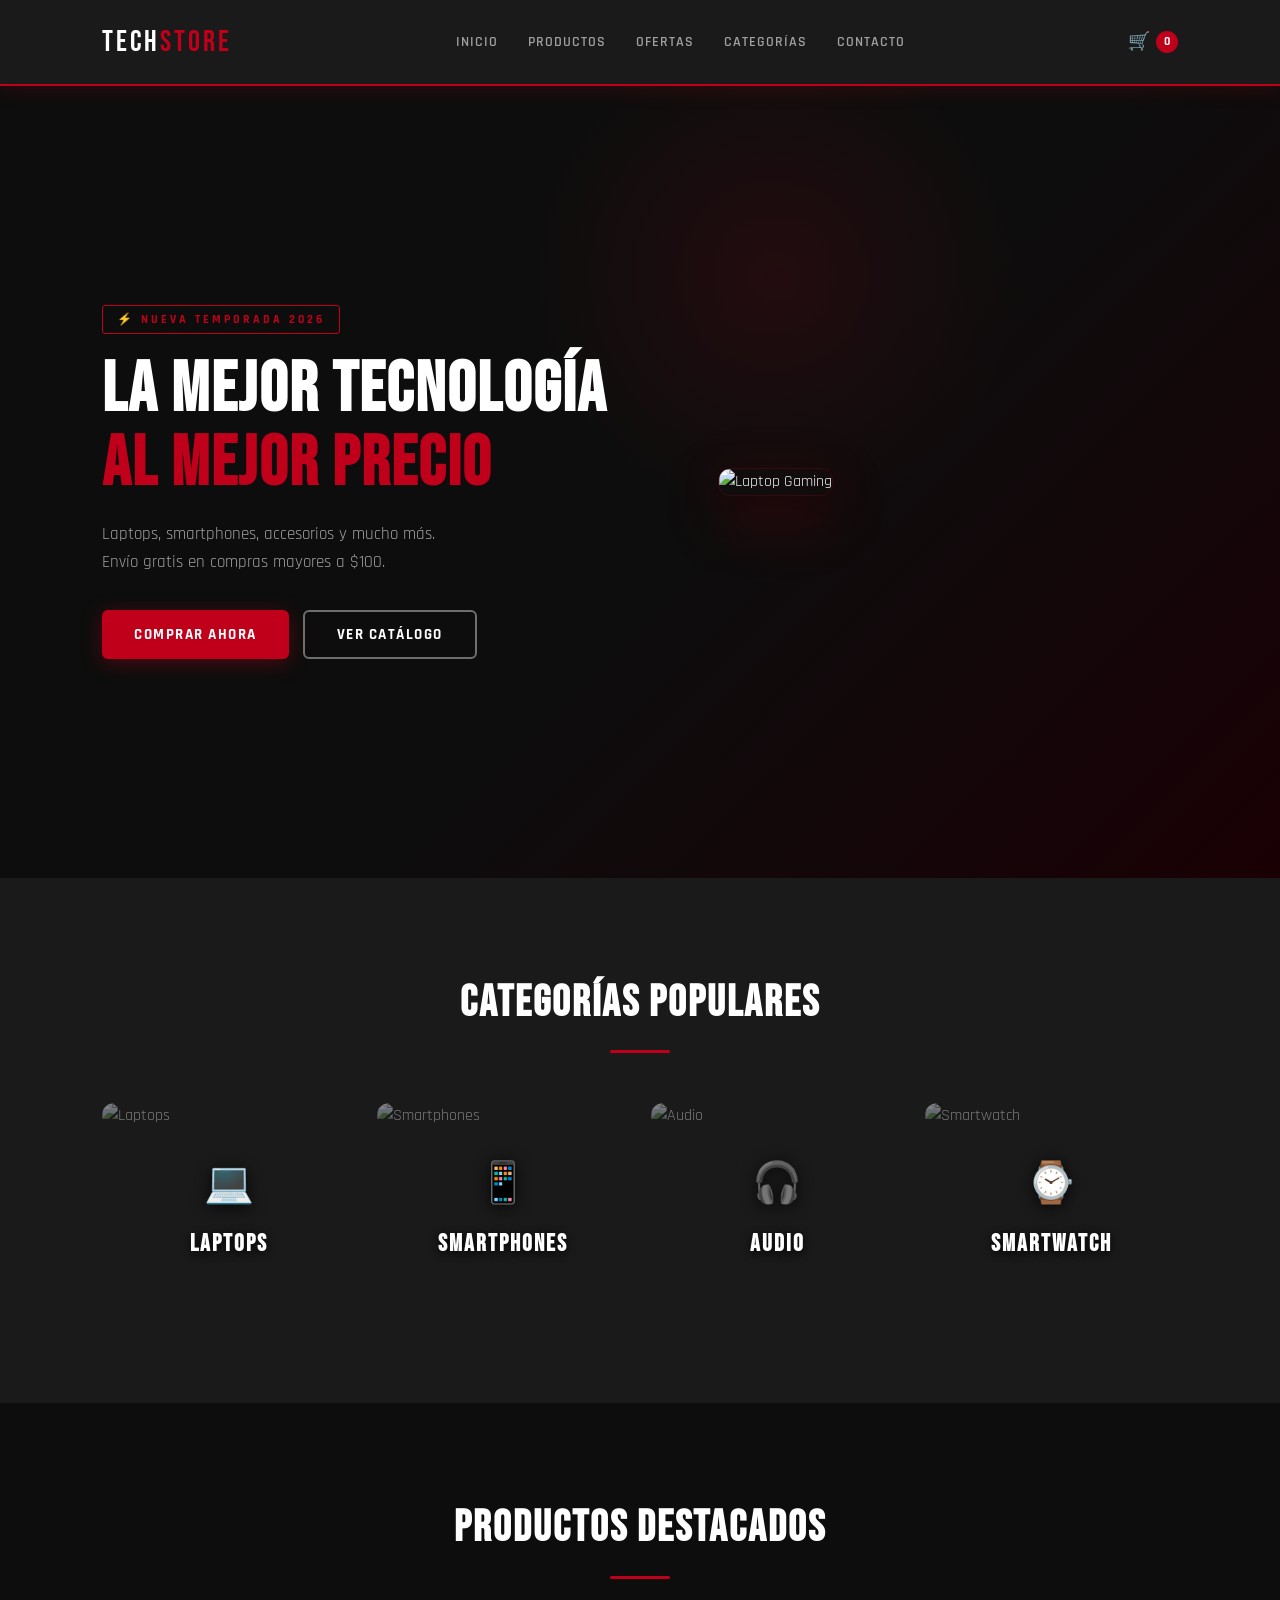
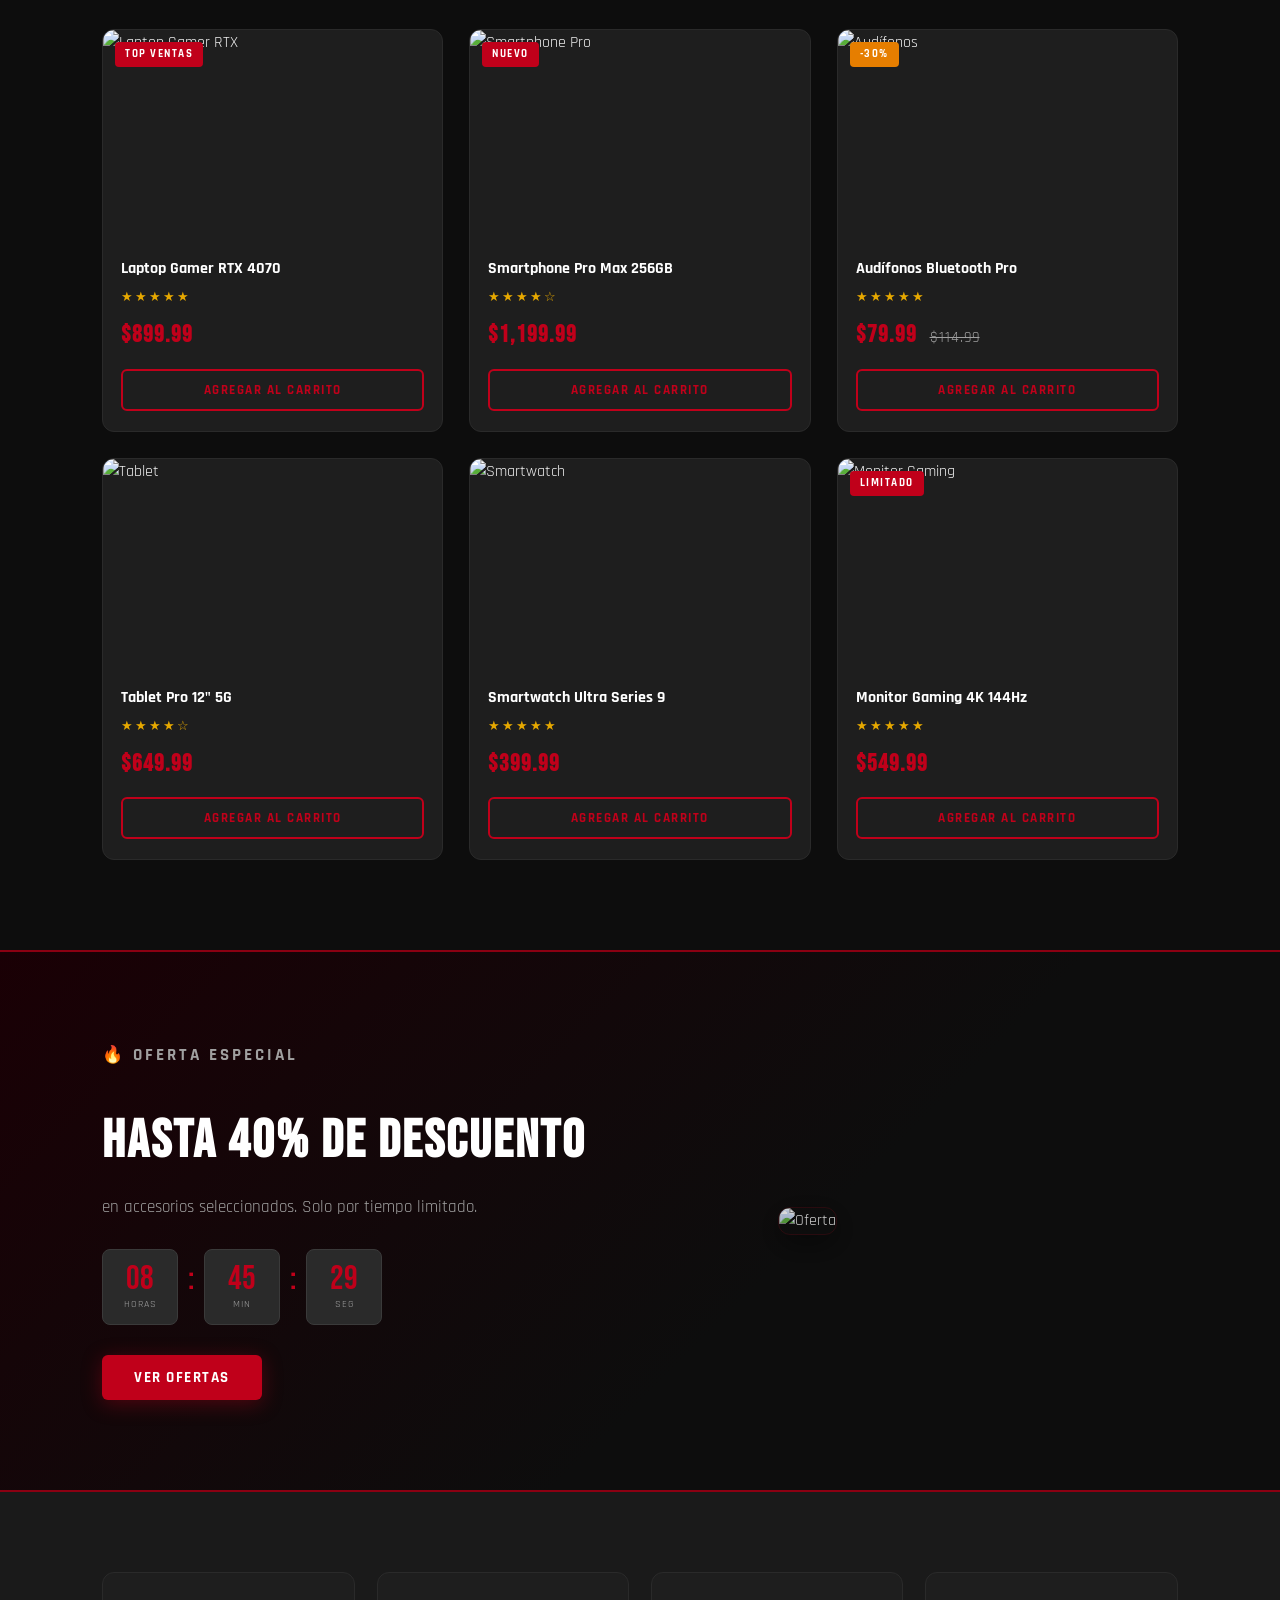
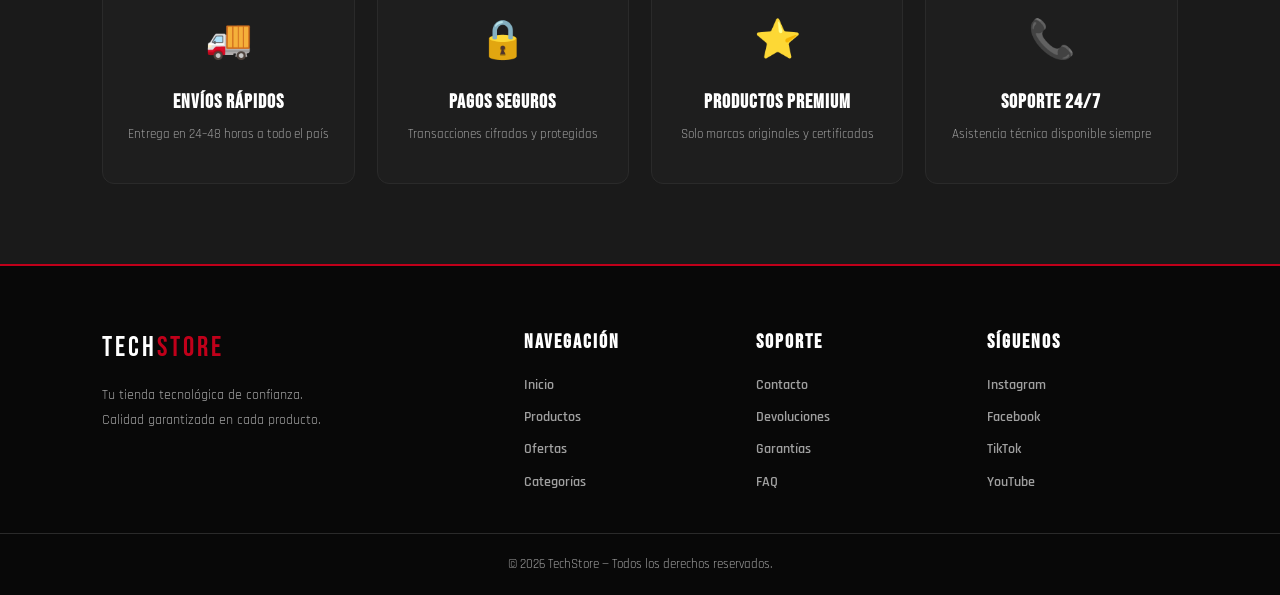
==== index.html @ 317327f6 "Update index.html" ====
<!DOCTYPE html>
<html lang="es">
<head>
  <meta charset="UTF-8" />
  <meta name="viewport" content="width=device-width, initial-scale=1.0" />
  <title>TechStore</title>

  <!-- ==================== ICONOS Y FAVICON ==================== -->
  <!-- Favicon principal -->
  <link rel="icon" href="static.img/icon.png" type="image/png">
  <link rel="shortcut icon" href="static.img/icon.png" type="image/png">
  
  <!-- Apple Touch Icons -->
  <link rel="apple-touch-icon" href="static.img/icon.png">
  <link rel="apple-touch-icon" sizes="180x180" href="static.img/icon.png">
  <link rel="apple-touch-icon" sizes="192x192" href="static.img/icon.png">
  <link rel="apple-touch-icon" sizes="512x512" href="static.img/icon.png">

  <!-- PWA -->
  <link rel="manifest" href="manifest.json" />
  <meta name="theme-color" content="#c0001a" />
  <meta name="mobile-web-app-capable" content="yes" />
  <meta name="apple-mobile-web-app-capable" content="yes" />
  <meta name="apple-mobile-web-app-status-bar-style" content="black-translucent" />
  <meta name="apple-mobile-web-app-title" content="TechStore" />

  <!-- Google Fonts -->
  <link href="https://fonts.googleapis.com/css2?family=Bebas+Neue&family=Rajdhani:wght@400;600;700&display=swap" rel="stylesheet" />
  <link rel="stylesheet" href="style.css" />
</head>
<body>
  <!-- INSTALAR APP (banner) -->
  <div id="installContainer" class="install-container">
    <button id="installClose" class="install-close">✕</button>
    <div class="install-icon">📲</div>
    <h3>Instala TechStore</h3>
    <p>Accede más rápido y úsala como app nativa.</p>
    <button id="installBtn" class="btn-primary">Instalar App</button>
  </div>

  <!-- HEADER -->
  <header>
    <div class="logo">TECH<span>STORE</span></div>
    <nav>
      <a href="#">Inicio</a>
      <a href="producto.html">Productos</a>
      <a href="ofertas.html">Ofertas</a>
      <a href="categorias.html">Categorías</a>
      <a href="contacto.html">Contacto</a>
    </nav>
    <div class="cart-icon">🛒 <span class="cart-count">0</span></div>
  </header>

  <!-- HERO -->
  <section class="hero">
    <div class="hero-content">
      <p class="hero-tag">⚡ NUEVA TEMPORADA 2026</p>
      <h1>La mejor tecnología<br /><span>al mejor precio</span></h1>
      <p class="hero-sub">Laptops, smartphones, accesorios y mucho más.<br />Envío gratis en compras mayores a $100.</p>
    <!-- HERO — reemplaza tus dos botones actuales -->
<div class="hero-buttons">
  <button class="btn-primary" onclick="window.location.href="producto.html"">Comprar Ahora</button>
  <button class="btn-outline" onclick="window.location.href="ofertas.html"">Ver Catálogo</button>
</div>
      
    </div>
    <div class="hero-image">
      <img src="https://images.unsplash.com/photo-1603302576837-37561b2e2302?w=700&q=80" alt="Laptop Gaming" />
    </div>
  </section>

  <!-- CATEGORIAS -->
  <section class="categorias">
    <div class="section-header">
      <h2>Categorías Populares</h2>
      <div class="line"></div>
    </div>
    <div class="categoria-grid">
      <div class="categoria">
        <img src="https://images.unsplash.com/photo-1496181133206-80ce9b88a853?w=400&q=80" alt="Laptops" />
        <div class="cat-overlay"><span>💻</span><h3>Laptops</h3></div>
      </div>
      <div class="categoria">
        <img src="https://images.unsplash.com/photo-1511707171634-5f897ff02aa9?w=400&q=80" alt="Smartphones" />
        <div class="cat-overlay"><span>📱</span><h3>Smartphones</h3></div>
      </div>
      <div class="categoria">
        <img src="https://images.unsplash.com/photo-1505740420928-5e560c06d30e?w=400&q=80" alt="Audio" />
        <div class="cat-overlay"><span>🎧</span><h3>Audio</h3></div>
      </div>
      <div class="categoria">
        <img src="https://images.unsplash.com/photo-1523275335684-37898b6baf30?w=400&q=80" alt="Smartwatch" />
        <div class="cat-overlay"><span>⌚</span><h3>Smartwatch</h3></div>
      </div>
    </div>
  </section>

  <!-- PRODUCTOS -->
  <section class="productos">
    <div class="section-header">
      <h2>Productos Destacados</h2>
      <div class="line"></div>
    </div>
    <div class="productos-grid">
      <div class="producto">
        <div class="badge">TOP VENTAS</div>
        <img src="https://images.unsplash.com/photo-1603302576837-37561b2e2302?w=500&q=80" alt="Laptop Gamer RTX" />
        <div class="producto-info">
          <h3>Laptop Gamer RTX 4070</h3>
          <div class="estrellas">★★★★★</div>
          <p class="precio">$899.99</p>
          <button class="btn-cart">Agregar al carrito</button>
        </div>
      </div>
      <div class="producto">
        <div class="badge">NUEVO</div>
        <img src="https://images.unsplash.com/photo-1592750475338-74b7b21085ab?w=500&q=80" alt="Smartphone Pro" />
        <div class="producto-info">
          <h3>Smartphone Pro Max 256GB</h3>
          <div class="estrellas">★★★★☆</div>
          <p class="precio">$1,199.99</p>
          <button class="btn-cart">Agregar al carrito</button>
        </div>
      </div>
      <div class="producto">
        <div class="badge oferta-badge">-30%</div>
        <img src="https://images.unsplash.com/photo-1505740420928-5e560c06d30e?w=500&q=80" alt="Audífonos" />
        <div class="producto-info">
          <h3>Audífonos Bluetooth Pro</h3>
          <div class="estrellas">★★★★★</div>
          <p class="precio">$79.99 <span class="precio-viejo">$114.99</span></p>
          <button class="btn-cart">Agregar al carrito</button>
        </div>
      </div>
      <div class="producto">
        <img src="https://images.unsplash.com/photo-1544244015-0df4b3ffc6b0?w=500&q=80" alt="Tablet" />
        <div class="producto-info">
          <h3>Tablet Pro 12" 5G</h3>
          <div class="estrellas">★★★★☆</div>
          <p class="precio">$649.99</p>
          <button class="btn-cart">Agregar al carrito</button>
        </div>
      </div>
      <div class="producto">
        <img src="https://images.unsplash.com/photo-1527814050087-3793815479db?w=500&q=80" alt="Smartwatch" />
        <div class="producto-info">
          <h3>Smartwatch Ultra Series 9</h3>
          <div class="estrellas">★★★★★</div>
          <p class="precio">$399.99</p>
          <button class="btn-cart">Agregar al carrito</button>
        </div>
      </div>
      <div class="producto">
        <div class="badge">LIMITADO</div>
        <img src="https://images.unsplash.com/photo-1593640408182-31c228e4be9a?w=500&q=80" alt="Monitor Gaming" />
        <div class="producto-info">
          <h3>Monitor Gaming 4K 144Hz</h3>
          <div class="estrellas">★★★★★</div>
          <p class="precio">$549.99</p>
          <button class="btn-cart">Agregar al carrito</button>
        </div>
      </div>
    </div>
  </section>

  <!-- OFERTA -->
  <section class="oferta">
    <div class="oferta-content">
      <p class="oferta-tag">🔥 OFERTA ESPECIAL</p>
      <h2>Hasta 40% de descuento</h2>
      <p>en accesorios seleccionados. Solo por tiempo limitado.</p>
      <div class="countdown">
        <div class="time-box"><span id="horas">08</span><small>Horas</small></div>
        <div class="sep">:</div>
        <div class="time-box"><span id="minutos">45</span><small>Min</small></div>
        <div class="sep">:</div>
        <div class="time-box"><span id="segundos">30</span><small>Seg</small></div>
      </div>
      <button class="btn-primary">Ver Ofertas</button>
    </div>
    <div class="oferta-img">
      <img src="https://images.unsplash.com/photo-1491553895911-0055eca6402d?w=600&q=80" alt="Oferta" />
    </div>
  </section>

  <!-- BENEFICIOS -->
  <section class="beneficios">
    <div class="beneficio"><div class="icon">🚚</div><h3>Envíos Rápidos</h3><p>Entrega en 24–48 horas a todo el país</p></div>
    <div class="beneficio"><div class="icon">🔒</div><h3>Pagos Seguros</h3><p>Transacciones cifradas y protegidas</p></div>
    <div class="beneficio"><div class="icon">⭐</div><h3>Productos Premium</h3><p>Solo marcas originales y certificadas</p></div>
    <div class="beneficio"><div class="icon">📞</div><h3>Soporte 24/7</h3><p>Asistencia técnica disponible siempre</p></div>
  </section>

  <!-- FOOTER -->
  <footer>
    <div class="footer-top">
      <div class="footer-brand">
        <div class="logo">TECH<span>STORE</span></div>
        <p>Tu tienda tecnológica de confianza.<br />Calidad garantizada en cada producto.</p>
      </div>
      <div class="footer-links">
        <h4>Navegación</h4>
        <a href="#">Inicio</a>
        <a href="#">Productos</a>
        <a href="#">Ofertas</a>
        <a href="#">Categorías</a>
      </div>
      <div class="footer-links">
        <h4>Soporte</h4>
        <a href="#">Contacto</a>
        <a href="#">Devoluciones</a>
        <a href="#">Garantías</a>
        <a href="#">FAQ</a>
      </div>
      <div class="footer-links">
        <h4>Síguenos</h4>
        <a href="#">Instagram</a>
        <a href="#">Facebook</a>
        <a href="#">TikTok</a>
        <a href="#">YouTube</a>
      </div>
    </div>
    <div class="footer-bottom">
      <p>© 2026 TechStore — Todos los derechos reservados.</p>
    </div>
  </footer>

  <script src="app.js"></script>
</body>
</html>
---- style.css ----
/* ============================
   TECHSTORE — STYLE.CSS
   Tema: Rojo & Negro | PWA Ready
   ============================ */

:root {
  --rojo: #c0001a;
  --rojo-hover: #e6001f;
  --rojo-oscuro: #8b0012;
  --negro: #0d0d0d;
  --negro-medio: #1a1a1a;
  --negro-card: #1e1e1e;
  --gris: #2a2a2a;
  --gris-claro: #3a3a3a;
  --texto: #f0f0f0;
  --texto-suave: #a0a0a0;
  --blanco: #ffffff;
  --sombra: 0 8px 30px rgba(0,0,0,.5);
  --sombra-rojo: 0 4px 20px rgba(192,0,26,.35);
}

* { margin: 0; padding: 0; box-sizing: border-box; }

body {
  background: var(--negro);
  color: var(--texto);
  font-family: 'Rajdhani', sans-serif;
  font-size: 16px;
  line-height: 1.6;
}

/* ============================
   BANNER INSTALAR PWA
   ============================ */
.install-container {
  display: none;
  position: fixed;
  bottom: 24px;
  right: 20px;
  background: var(--negro-card);
  border: 1px solid var(--rojo-oscuro);
  border-radius: 16px;
  padding: 22px 20px 20px;
  box-shadow: 0 8px 32px rgba(0,0,0,.6), var(--sombra-rojo);
  z-index: 9999;
  max-width: 290px;
  width: calc(100vw - 40px);
  animation: slideUp 0.4s ease;
}

@keyframes slideUp {
  from { opacity: 0; transform: translateY(30px); }
  to   { opacity: 1; transform: translateY(0); }
}

.install-close {
  position: absolute;
  top: 10px;
  right: 12px;
  background: transparent;
  border: none;
  color: var(--texto-suave);
  font-size: 16px;
  cursor: pointer;
  padding: 2px 6px;
  border-radius: 4px;
  transition: color 0.2s;
}
.install-close:hover { color: var(--rojo); }

.install-icon {
  font-size: 36px;
  margin-bottom: 8px;
}

.install-container h3 {
  font-family: 'Bebas Neue', sans-serif;
  font-size: 22px;
  letter-spacing: 1px;
  color: var(--blanco);
  margin-bottom: 6px;
}

.install-container p {
  font-size: 14px;
  color: var(--texto-suave);
  margin-bottom: 14px;
}

/* ============================
   BOTONES GLOBALES
   ============================ */
.btn-primary {
  padding: 13px 32px;
  background: var(--rojo);
  color: white;
  border: none;
  border-radius: 6px;
  font-family: 'Rajdhani', sans-serif;
  font-weight: 700;
  font-size: 15px;
  letter-spacing: 1.5px;
  text-transform: uppercase;
  cursor: pointer;
  transition: background 0.2s, box-shadow 0.2s, transform 0.15s;
  box-shadow: var(--sombra-rojo);
}
.btn-primary:hover {
  background: var(--rojo-hover);
  transform: translateY(-2px);
  box-shadow: 0 6px 25px rgba(192,0,26,.5);
}

.btn-outline {
  padding: 13px 32px;
  background: transparent;
  color: white;
  border: 2px solid rgba(255,255,255,.4);
  border-radius: 6px;
  font-family: 'Rajdhani', sans-serif;
  font-weight: 700;
  font-size: 15px;
  letter-spacing: 1.5px;
  text-transform: uppercase;
  cursor: pointer;
  transition: border-color 0.2s, background 0.2s, transform 0.15s;
}
.btn-outline:hover {
  border-color: var(--rojo);
  background: rgba(192,0,26,.1);
  transform: translateY(-2px);
}

/* ============================
   HEADER
   ============================ */
header {
  background: var(--negro-medio);
  padding: 18px 8%;
  display: flex;
  justify-content: space-between;
  align-items: center;
  position: sticky;
  top: 0;
  z-index: 100;
  border-bottom: 2px solid var(--rojo);
  box-shadow: 0 2px 20px rgba(192,0,26,.2);
  transition: background 0.3s;
}

.logo {
  font-family: 'Bebas Neue', sans-serif;
  font-size: 30px;
  letter-spacing: 3px;
  color: var(--blanco);
}
.logo span { color: var(--rojo); }

nav { display: flex; gap: 6px; }
nav a {
  color: var(--texto-suave);
  text-decoration: none;
  font-weight: 600;
  font-size: 14px;
  letter-spacing: 1px;
  padding: 6px 12px;
  border-radius: 4px;
  transition: color 0.2s, background 0.2s;
  text-transform: uppercase;
}
nav a:hover {
  color: var(--blanco);
  background: rgba(192,0,26,.15);
}

.cart-icon {
  font-size: 18px;
  cursor: pointer;
  color: var(--texto);
  display: flex;
  align-items: center;
  gap: 6px;
  font-weight: 700;
}
.cart-count {
  background: var(--rojo);
  color: white;
  border-radius: 50%;
  width: 22px;
  height: 22px;
  display: flex;
  align-items: center;
  justify-content: center;
  font-size: 12px;
}

/* ============================
   HERO
   ============================ */
.hero {
  min-height: 88vh;
  background: linear-gradient(135deg, #0d0d0d 55%, #1a0005 100%);
  display: flex;
  justify-content: space-between;
  align-items: center;
  padding: 60px 8%;
  position: relative;
  overflow: hidden;
}
.hero::before {
  content: '';
  position: absolute;
  top: -60px;
  right: 20%;
  width: 500px;
  height: 500px;
  background: radial-gradient(circle, rgba(192,0,26,.12) 0%, transparent 70%);
  pointer-events: none;
}

.hero-content { max-width: 560px; z-index: 2; }

.hero-tag {
  font-size: 12px;
  font-weight: 700;
  letter-spacing: 3px;
  text-transform: uppercase;
  color: var(--rojo);
  margin-bottom: 20px;
  display: inline-block;
  border: 1px solid var(--rojo);
  padding: 4px 14px;
  border-radius: 3px;
}

.hero h1 {
  font-family: 'Bebas Neue', sans-serif;
  font-size: 70px;
  line-height: 1.05;
  letter-spacing: 2px;
  color: var(--blanco);
  margin-bottom: 20px;
}
.hero h1 span { color: var(--rojo); }

.hero-sub {
  color: var(--texto-suave);
  font-size: 17px;
  margin-bottom: 34px;
}

.hero-buttons { display: flex; gap: 14px; flex-wrap: wrap; }

.hero-image { z-index: 2; flex: 0 0 460px; max-width: 460px; }
.hero-image img {
  width: 100%;
  border-radius: 12px;
  box-shadow: 0 20px 60px rgba(192,0,26,.3), var(--sombra);
  border: 1px solid rgba(192,0,26,.2);
}

/* ============================
   SECTION HEADER
   ============================ */
.section-header { text-align: center; margin-bottom: 50px; }
.section-header h2 {
  font-family: 'Bebas Neue', sans-serif;
  font-size: 44px;
  letter-spacing: 2px;
  color: var(--blanco);
  margin-bottom: 12px;
}
.line {
  width: 60px;
  height: 3px;
  background: var(--rojo);
  margin: 0 auto;
  border-radius: 2px;
}

/* ============================
   CATEGORIAS
   ============================ */
.categorias {
  padding: 90px 8%;
  background: var(--negro-medio);
}
.categoria-grid {
  display: grid;
  grid-template-columns: repeat(auto-fit, minmax(200px, 1fr));
  gap: 22px;
}
.categoria {
  position: relative;
  border-radius: 12px;
  overflow: hidden;
  height: 210px;
  cursor: pointer;
}
.categoria img {
  width: 100%;
  height: 100%;
  object-fit: cover;
  transition: transform 0.4s;
  filter: brightness(.5) saturate(.6);
}
.categoria:hover img {
  transform: scale(1.08);
  filter: brightness(.35) saturate(.4);
}
.cat-overlay {
  position: absolute;
  inset: 0;
  display: flex;
  flex-direction: column;
  align-items: center;
  justify-content: center;
  gap: 8px;
  transition: background 0.3s;
}
.categoria:hover .cat-overlay { background: rgba(192,0,26,.15); }
.cat-overlay span { font-size: 40px; filter: drop-shadow(0 2px 8px rgba(0,0,0,.8)); }
.cat-overlay h3 {
  font-family: 'Bebas Neue', sans-serif;
  font-size: 24px;
  letter-spacing: 2px;
  color: var(--blanco);
  text-shadow: 0 2px 10px rgba(0,0,0,.9);
}

/* ============================
   PRODUCTOS
   ============================ */
.productos { padding: 90px 8%; background: var(--negro); }
.productos-grid {
  display: grid;
  grid-template-columns: repeat(auto-fit, minmax(290px, 1fr));
  gap: 26px;
}
.producto {
  background: var(--negro-card);
  border-radius: 12px;
  overflow: hidden;
  border: 1px solid var(--gris);
  position: relative;
  transition: transform 0.3s, box-shadow 0.3s, border-color 0.3s;
}
.producto:hover {
  transform: translateY(-6px);
  box-shadow: 0 12px 40px rgba(192,0,26,.25);
  border-color: var(--rojo-oscuro);
}

.badge {
  position: absolute;
  top: 12px;
  left: 12px;
  background: var(--rojo);
  color: white;
  font-size: 11px;
  font-weight: 700;
  letter-spacing: 1.5px;
  text-transform: uppercase;
  padding: 4px 10px;
  border-radius: 4px;
  z-index: 2;
  font-family: 'Rajdhani', sans-serif;
}
.oferta-badge { background: #e67e00; }

.producto img {
  width: 100%;
  height: 210px;
  object-fit: cover;
  display: block;
  transition: filter 0.3s;
}
.producto:hover img { filter: brightness(.9); }

.producto-info { padding: 16px 18px 20px; }
.producto-info h3 {
  font-size: 16px;
  font-weight: 700;
  color: var(--blanco);
  margin-bottom: 6px;
}
.estrellas {
  color: #e6a800;
  font-size: 13px;
  margin-bottom: 8px;
  letter-spacing: 2px;
}
.precio {
  font-size: 24px;
  font-weight: 700;
  color: var(--rojo);
  font-family: 'Bebas Neue', sans-serif;
  letter-spacing: 1px;
  margin-bottom: 14px;
}
.precio-viejo {
  font-size: 15px;
  color: var(--texto-suave);
  text-decoration: line-through;
  font-family: 'Rajdhani', sans-serif;
  font-weight: 400;
  margin-left: 8px;
}
.btn-cart {
  width: 100%;
  padding: 11px;
  background: transparent;
  border: 2px solid var(--rojo);
  color: var(--rojo);
  border-radius: 6px;
  font-family: 'Rajdhani', sans-serif;
  font-weight: 700;
  font-size: 13px;
  letter-spacing: 1.5px;
  text-transform: uppercase;
  cursor: pointer;
  transition: background 0.2s, color 0.2s, transform 0.15s;
}
.btn-cart:hover {
  background: var(--rojo);
  color: white;
  transform: scale(1.02);
}

/* ============================
   OFERTA
   ============================ */
.oferta {
  background: linear-gradient(135deg, #1a0005 0%, #0d0d0d 60%);
  padding: 90px 8%;
  display: flex;
  align-items: center;
  justify-content: space-between;
  gap: 40px;
  border-top: 2px solid var(--rojo-oscuro);
  border-bottom: 2px solid var(--rojo-oscuro);
}
.oferta-content { flex: 1; max-width: 520px; }
.oferta-tag {
  font-size: 12px;
  font-weight: 700;
  letter-spacing: 3px;
  text-transform: uppercase;
  color: var(--rojo);
  margin-bottom: 12px;
}
.oferta-content h2 {
  font-family: 'Bebas Neue', sans-serif;
  font-size: 54px;
  color: var(--blanco);
  letter-spacing: 2px;
  margin-bottom: 10px;
}
.oferta-content p { color: var(--texto-suave); font-size: 17px; margin-bottom: 28px; }

.countdown { display: flex; align-items: center; gap: 10px; margin-bottom: 30px; }
.time-box {
  background: var(--gris);
  border: 1px solid var(--gris-claro);
  border-radius: 8px;
  width: 76px;
  height: 76px;
  display: flex;
  flex-direction: column;
  align-items: center;
  justify-content: center;
}
.time-box span {
  font-family: 'Bebas Neue', sans-serif;
  font-size: 34px;
  color: var(--rojo);
  line-height: 1;
}
.time-box small { font-size: 10px; color: var(--texto-suave); letter-spacing: 1px; text-transform: uppercase; }
.sep { font-family: 'Bebas Neue', sans-serif; font-size: 34px; color: var(--rojo); margin-bottom: 16px; }

.oferta-img { flex: 0 0 400px; max-width: 400px; }
.oferta-img img {
  width: 100%;
  border-radius: 12px;
  box-shadow: var(--sombra);
  filter: brightness(.85) saturate(.9);
  border: 1px solid rgba(192,0,26,.2);
}

/* ============================
   BENEFICIOS
   ============================ */
.beneficios {
  padding: 80px 8%;
  background: var(--negro-medio);
  display: grid;
  grid-template-columns: repeat(auto-fit, minmax(200px, 1fr));
  gap: 22px;
}
.beneficio {
  background: var(--negro-card);
  text-align: center;
  padding: 38px 22px;
  border-radius: 12px;
  border: 1px solid var(--gris);
  transition: border-color 0.3s, transform 0.3s;
}
.beneficio:hover { border-color: var(--rojo); transform: translateY(-4px); }
.beneficio .icon { font-size: 38px; margin-bottom: 14px; }
.beneficio h3 {
  font-family: 'Bebas Neue', sans-serif;
  font-size: 20px;
  letter-spacing: 1px;
  color: var(--blanco);
  margin-bottom: 6px;
}
.beneficio p { font-size: 13px; color: var(--texto-suave); }

/* ============================
   FOOTER
   ============================ */
footer { background: #080808; border-top: 2px solid var(--rojo); }
.footer-top {
  padding: 60px 8% 40px;
  display: grid;
  grid-template-columns: 2fr 1fr 1fr 1fr;
  gap: 40px;
}
.footer-brand .logo { font-size: 28px; margin-bottom: 12px; display: block; }
.footer-brand p { color: var(--texto-suave); font-size: 14px; line-height: 1.8; }
.footer-links { display: flex; flex-direction: column; gap: 10px; }
.footer-links h4 {
  font-family: 'Bebas Neue', sans-serif;
  font-size: 20px;
  letter-spacing: 2px;
  color: var(--blanco);
  margin-bottom: 6px;
}
.footer-links a { color: var(--texto-suave); text-decoration: none; font-size: 14px; font-weight: 600; transition: color 0.2s; }
.footer-links a:hover { color: var(--rojo); }
.footer-bottom { border-top: 1px solid var(--gris); padding: 20px 8%; text-align: center; }
.footer-bottom p { color: var(--texto-suave); font-size: 13px; }

/* ============================
   RESPONSIVE
   ============================ */
@media (max-width: 1024px) {
  .hero { flex-direction: column; text-align: center; padding: 80px 6%; }
  .hero-content { max-width: 100%; }
  .hero h1 { font-size: 52px; }
  .hero-buttons { justify-content: center; }
  .hero-image { flex: none; max-width: 100%; width: 100%; }
  .oferta { flex-direction: column; text-align: center; }
  .oferta-img { flex: none; max-width: 100%; width: 100%; }
  .countdown { justify-content: center; }
  .footer-top { grid-template-columns: 1fr 1fr; }
}

@media (max-width: 768px) {
  header { flex-wrap: wrap; gap: 14px; padding: 14px 5%; }
  nav { order: 3; width: 100%; justify-content: center; flex-wrap: wrap; }
  nav a { font-size: 12px; padding: 5px 8px; }
  .hero h1 { font-size: 38px; }
  .section-header h2 { font-size: 34px; }
  .oferta-content h2 { font-size: 38px; }
  .categorias, .productos, .oferta, .beneficios { padding: 60px 5%; }
  .footer-top { grid-template-columns: 1fr; padding: 40px 5% 30px; }
  .install-container { bottom: 16px; right: 16px; left: 16px; width: auto; max-width: none; }
}
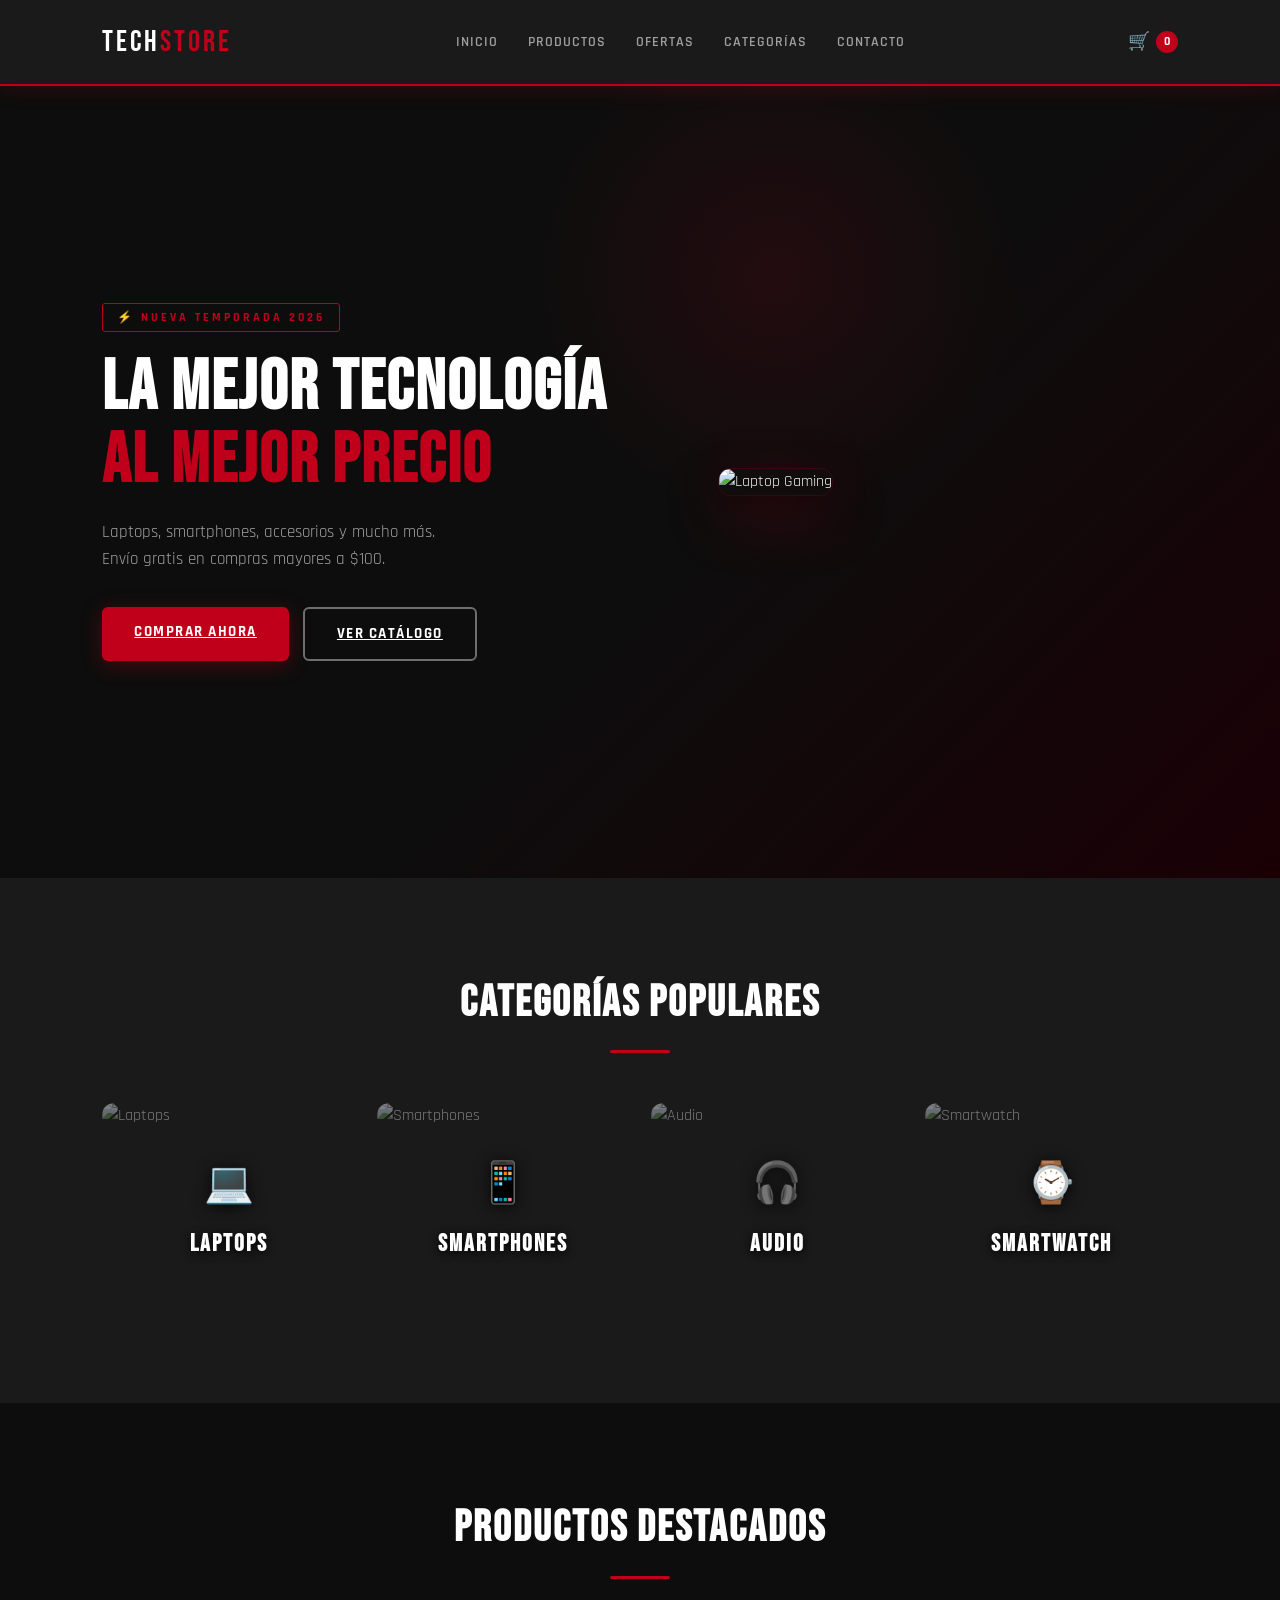
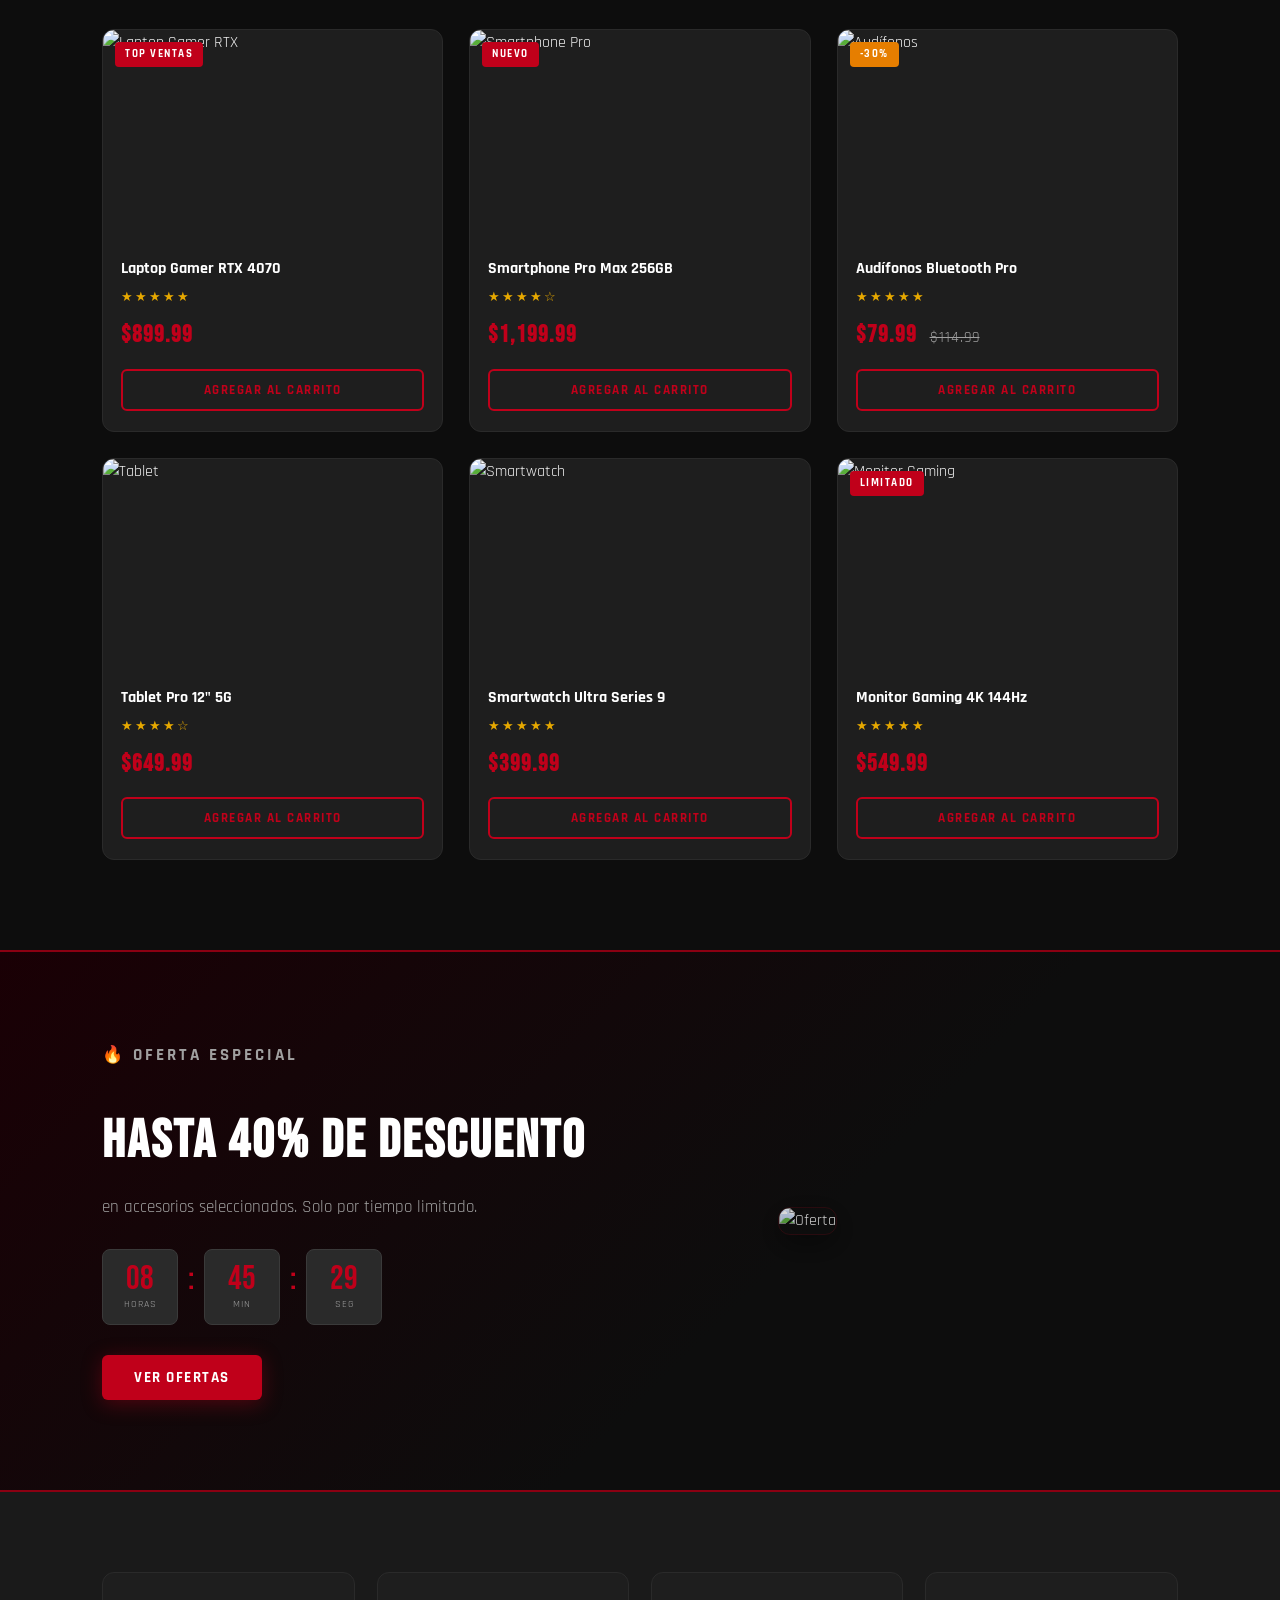
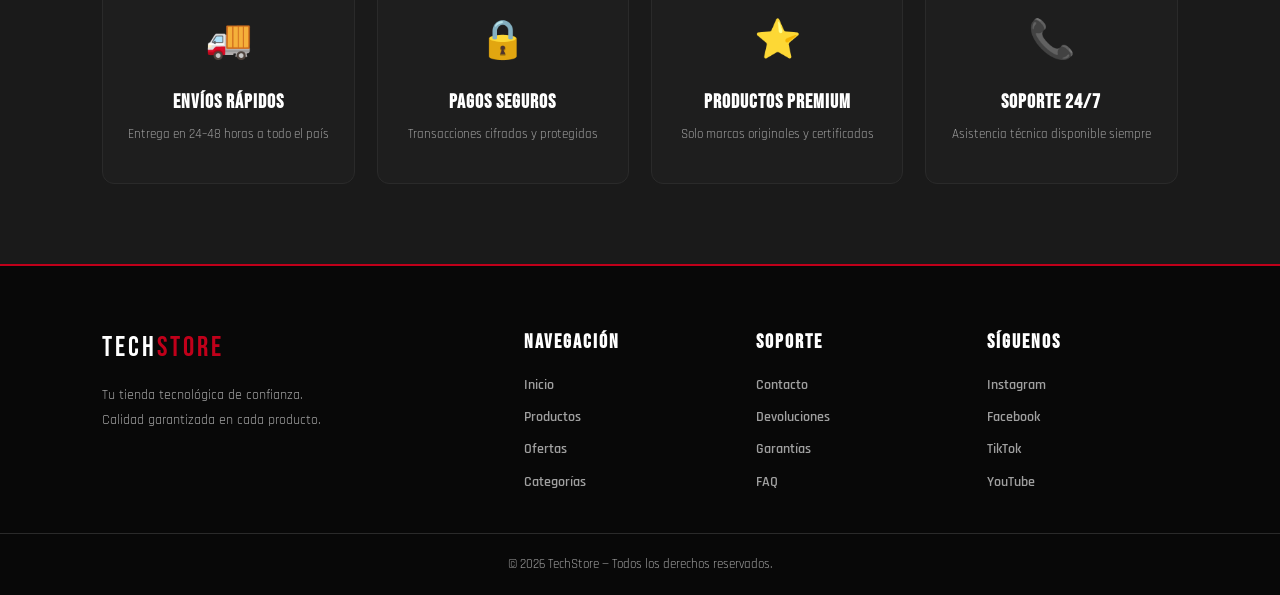
==== commit e32eddc5: "Update index.html" ====
--- a/index.html
+++ b/index.html
@@ -59,8 +59,8 @@
       <p class="hero-sub">Laptops, smartphones, accesorios y mucho más.<br />Envío gratis en compras mayores a $100.</p>
     <!-- HERO — reemplaza tus dos botones actuales -->
 <div class="hero-buttons">
-  <button class="btn-primary" onclick="window.location.href="producto.html"">Comprar Ahora</button>
-  <button class="btn-outline" onclick="window.location.href="ofertas.html"">Ver Catálogo</button>
+  <a href="producto.html" class="btn-primary">Comprar Ahora</a>
+  <a href="ofertas.html" class="btn-outline">Ver Catálogo</a>
 </div>
       
     </div>
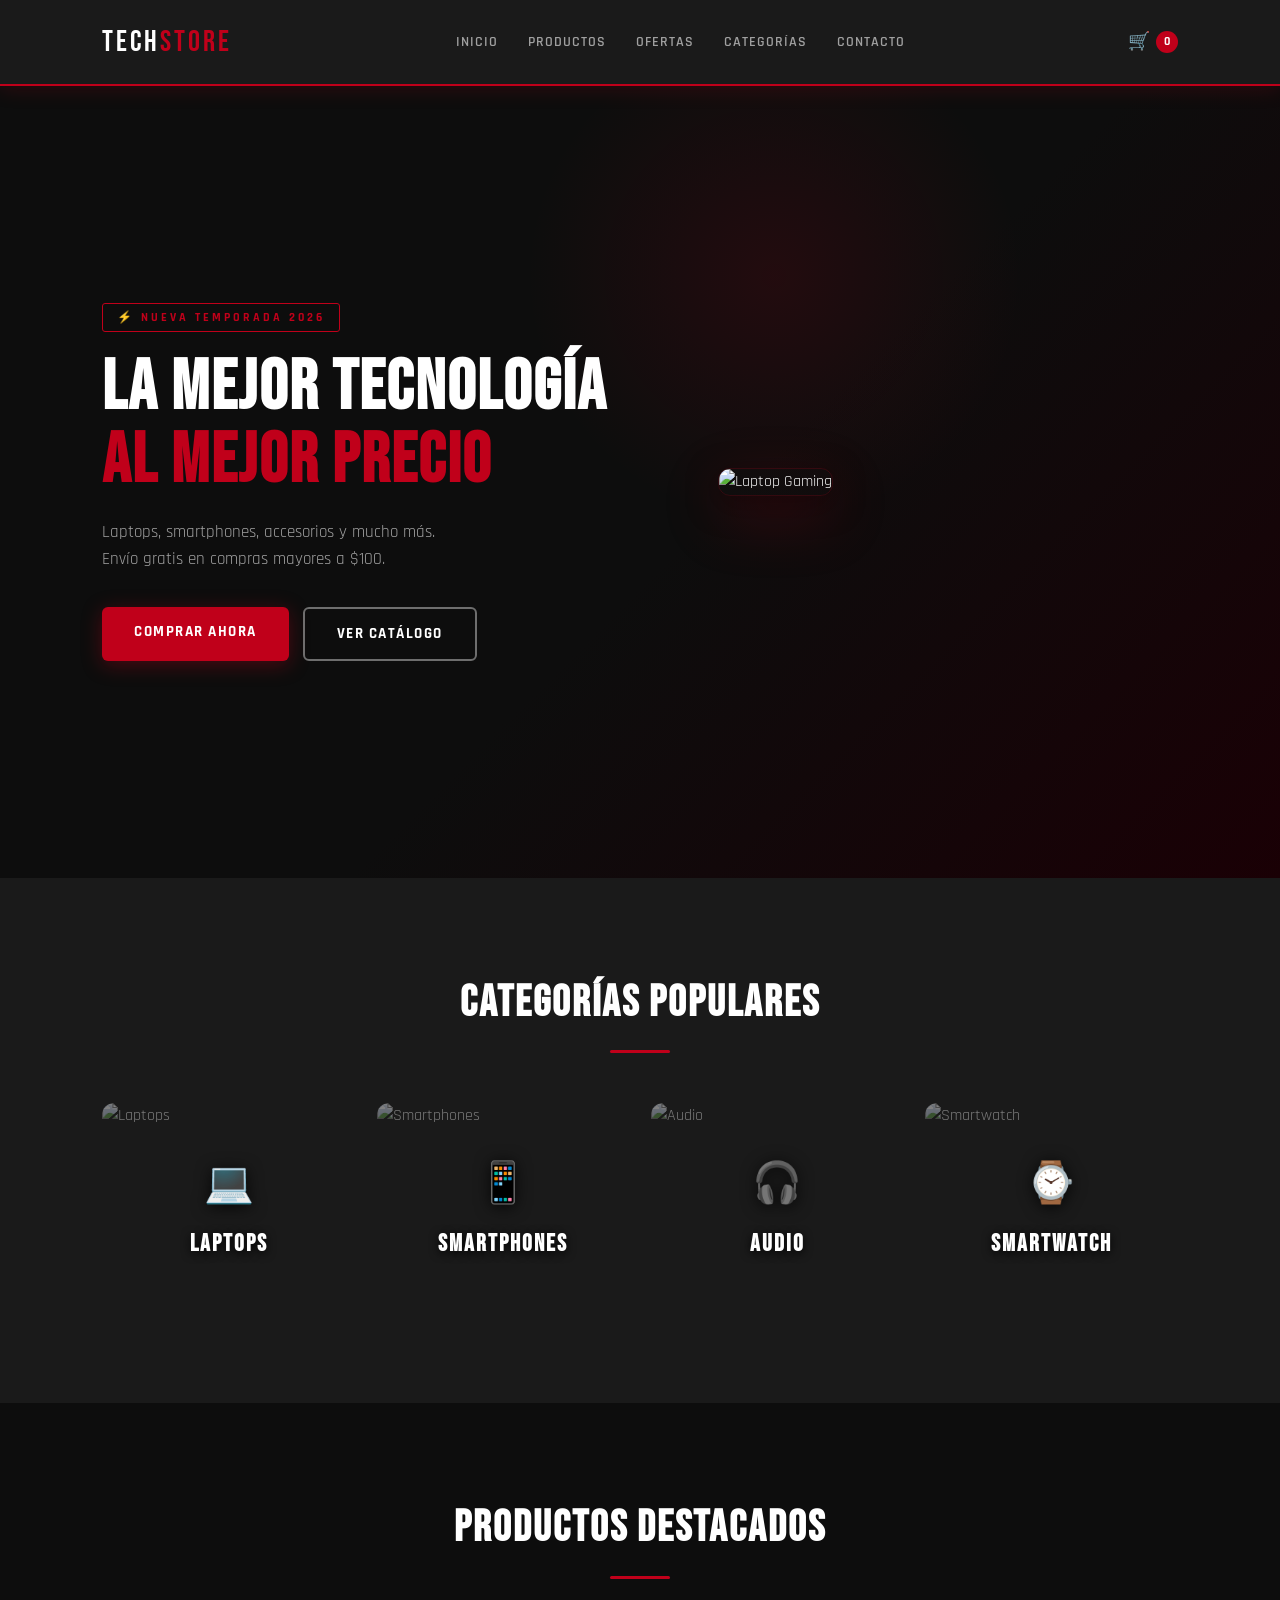
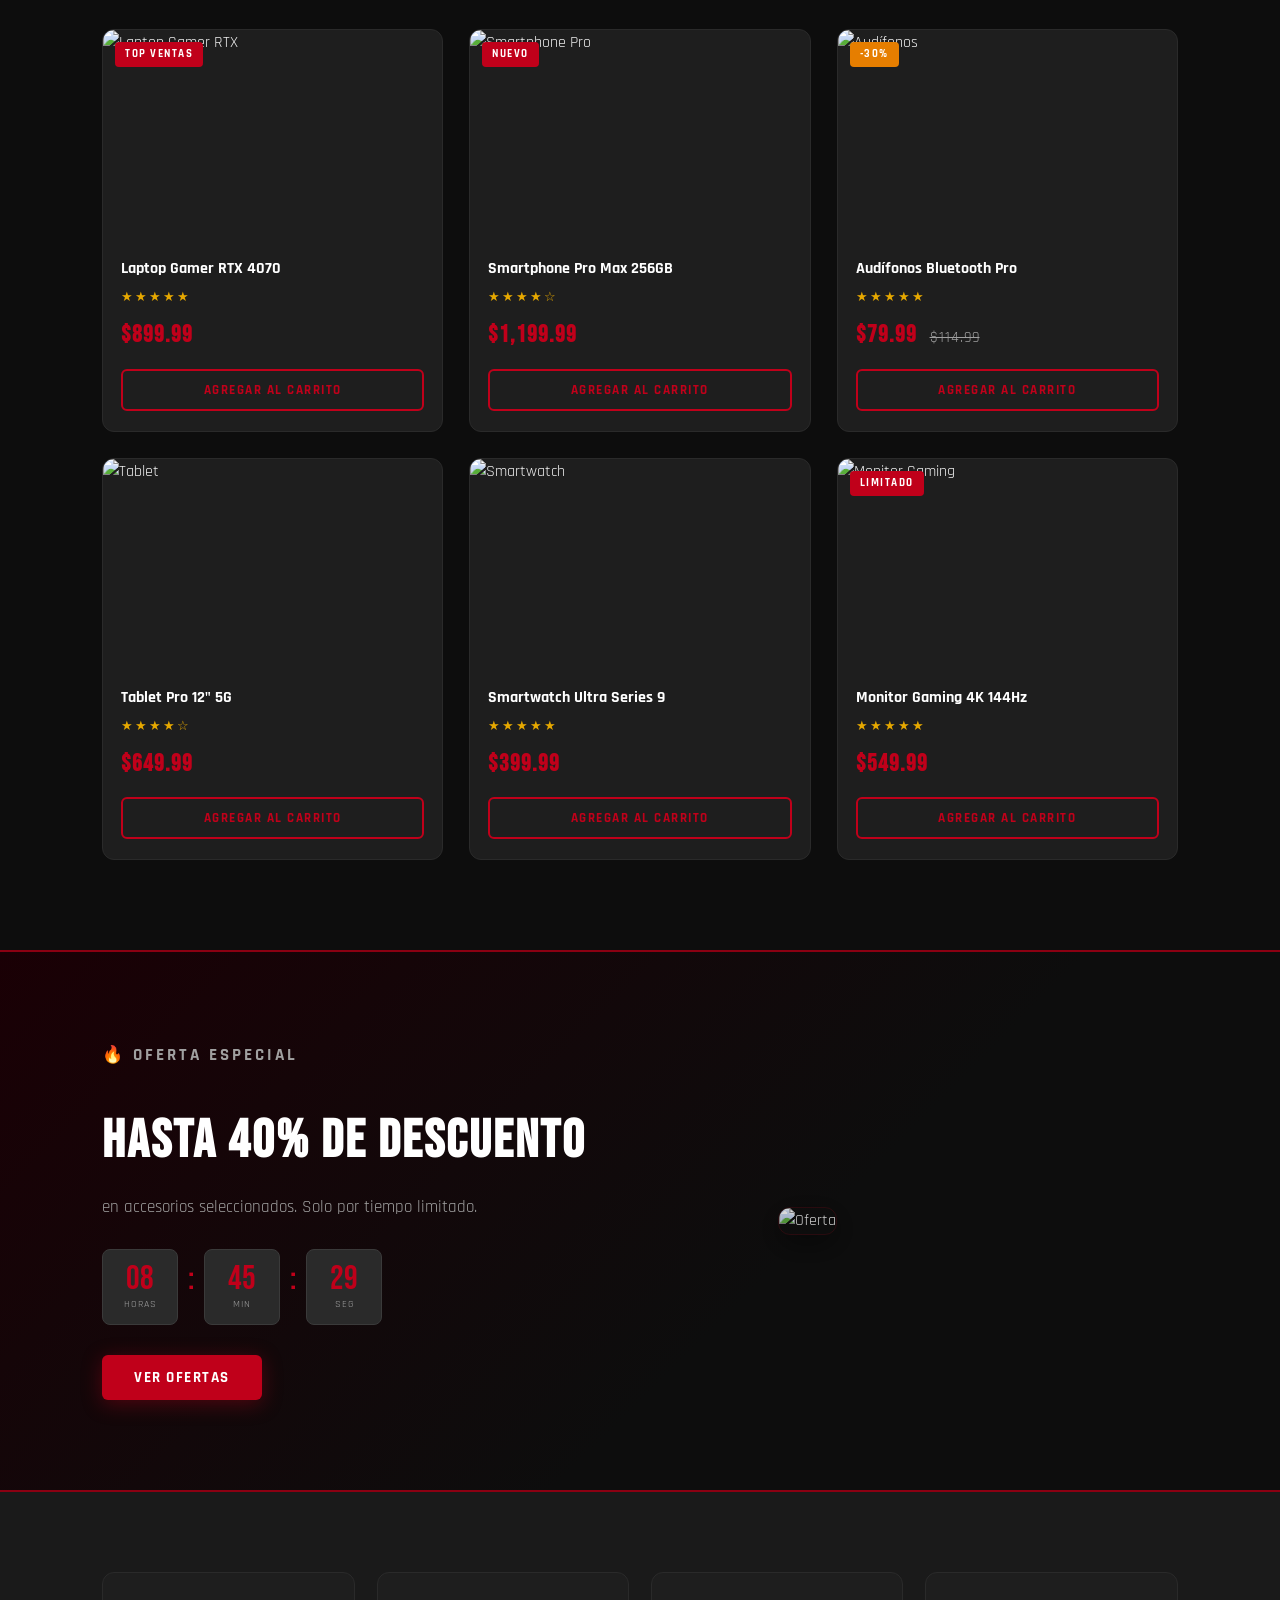
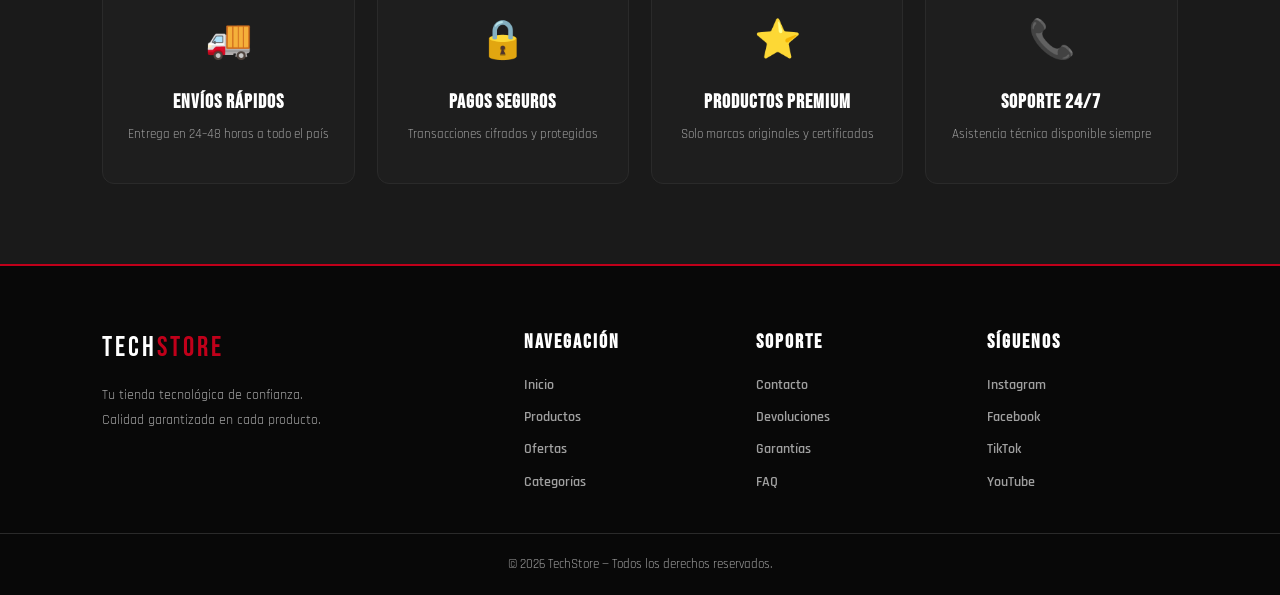
==== commit 2e74e96d: "Update index.html" ====
--- a/index.html
+++ b/index.html
@@ -59,8 +59,8 @@
       <p class="hero-sub">Laptops, smartphones, accesorios y mucho más.<br />Envío gratis en compras mayores a $100.</p>
     <!-- HERO — reemplaza tus dos botones actuales -->
 <div class="hero-buttons">
-  <a href="producto.html" class="btn-primary">Comprar Ahora</a>
-  <a href="ofertas.html" class="btn-outline">Ver Catálogo</a>
+  <a href="producto.html" class="btn-primary" style="text-decoration:none;display:inline-block;">Comprar Ahora</a>
+  <a href="ofertas.html" class="btn-outline" style="text-decoration:none;display:inline-block;">Ver Catálogo</a>
 </div>
       
     </div>
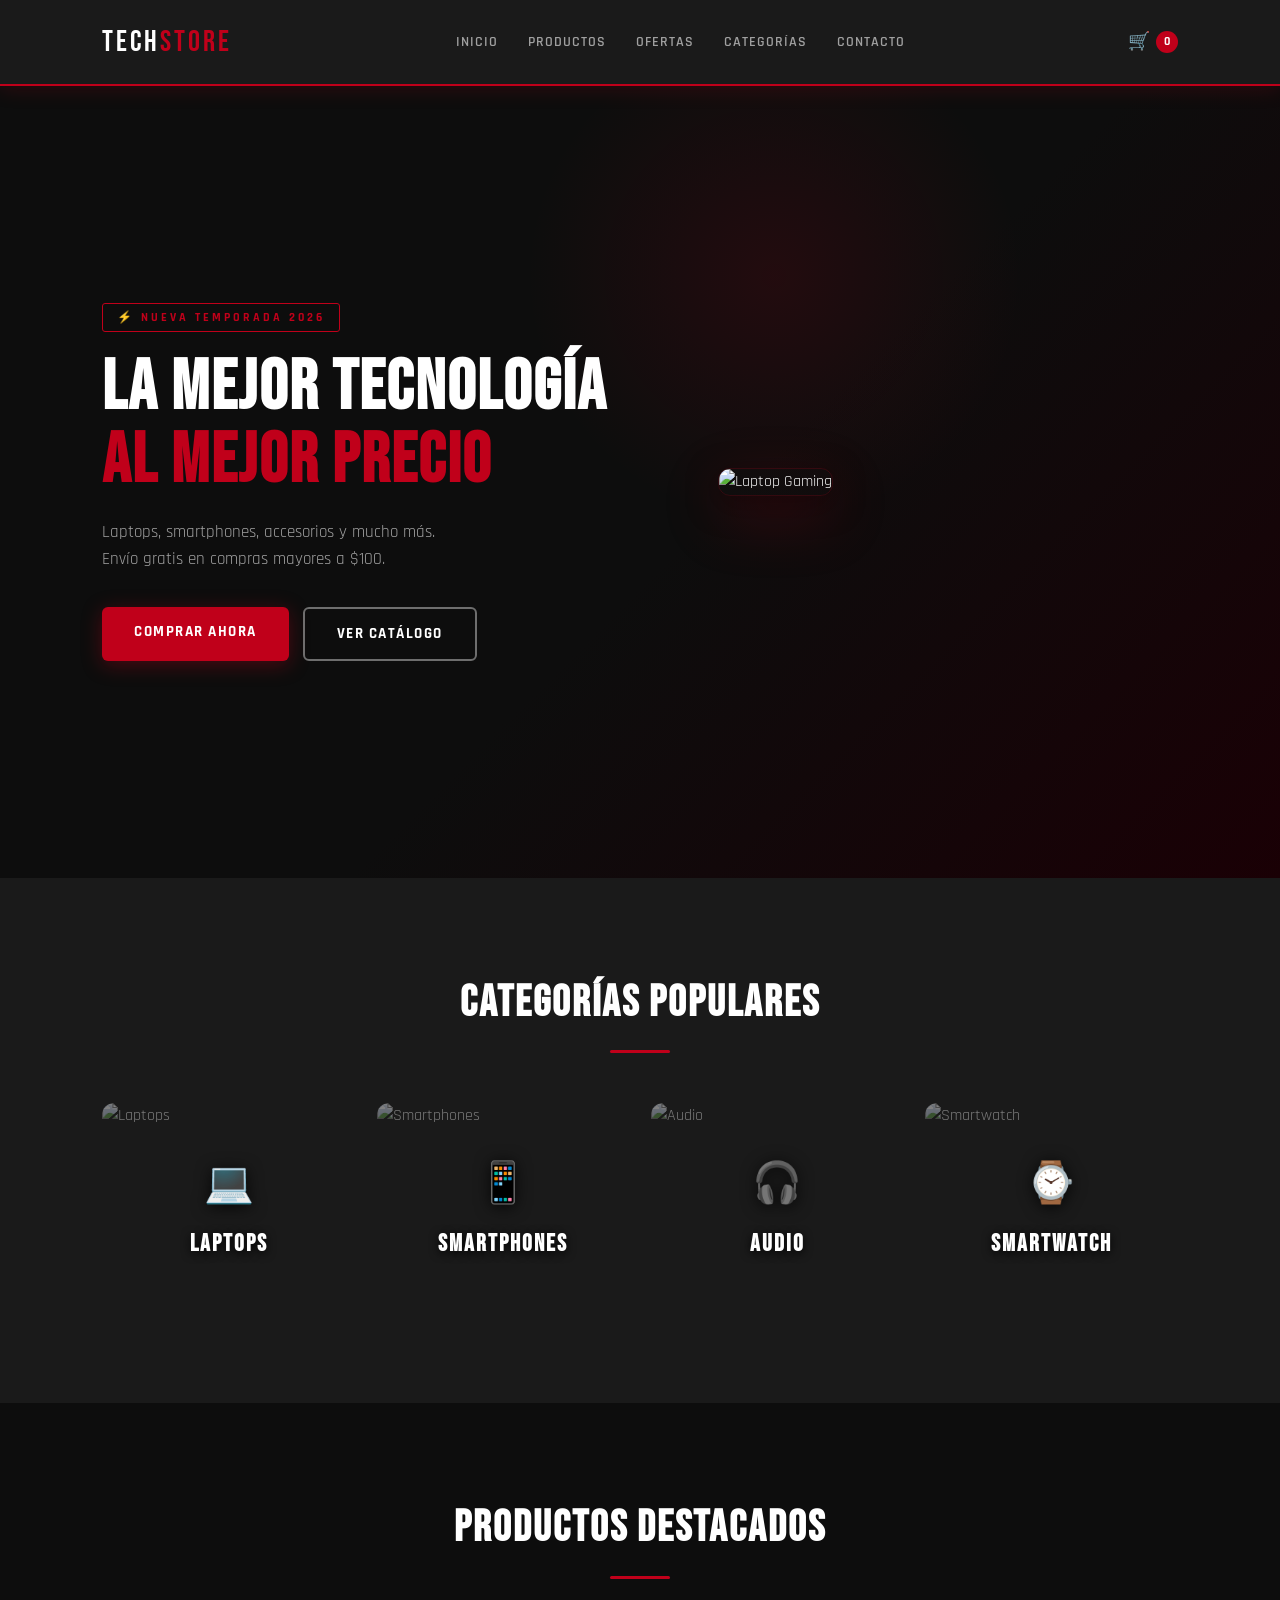
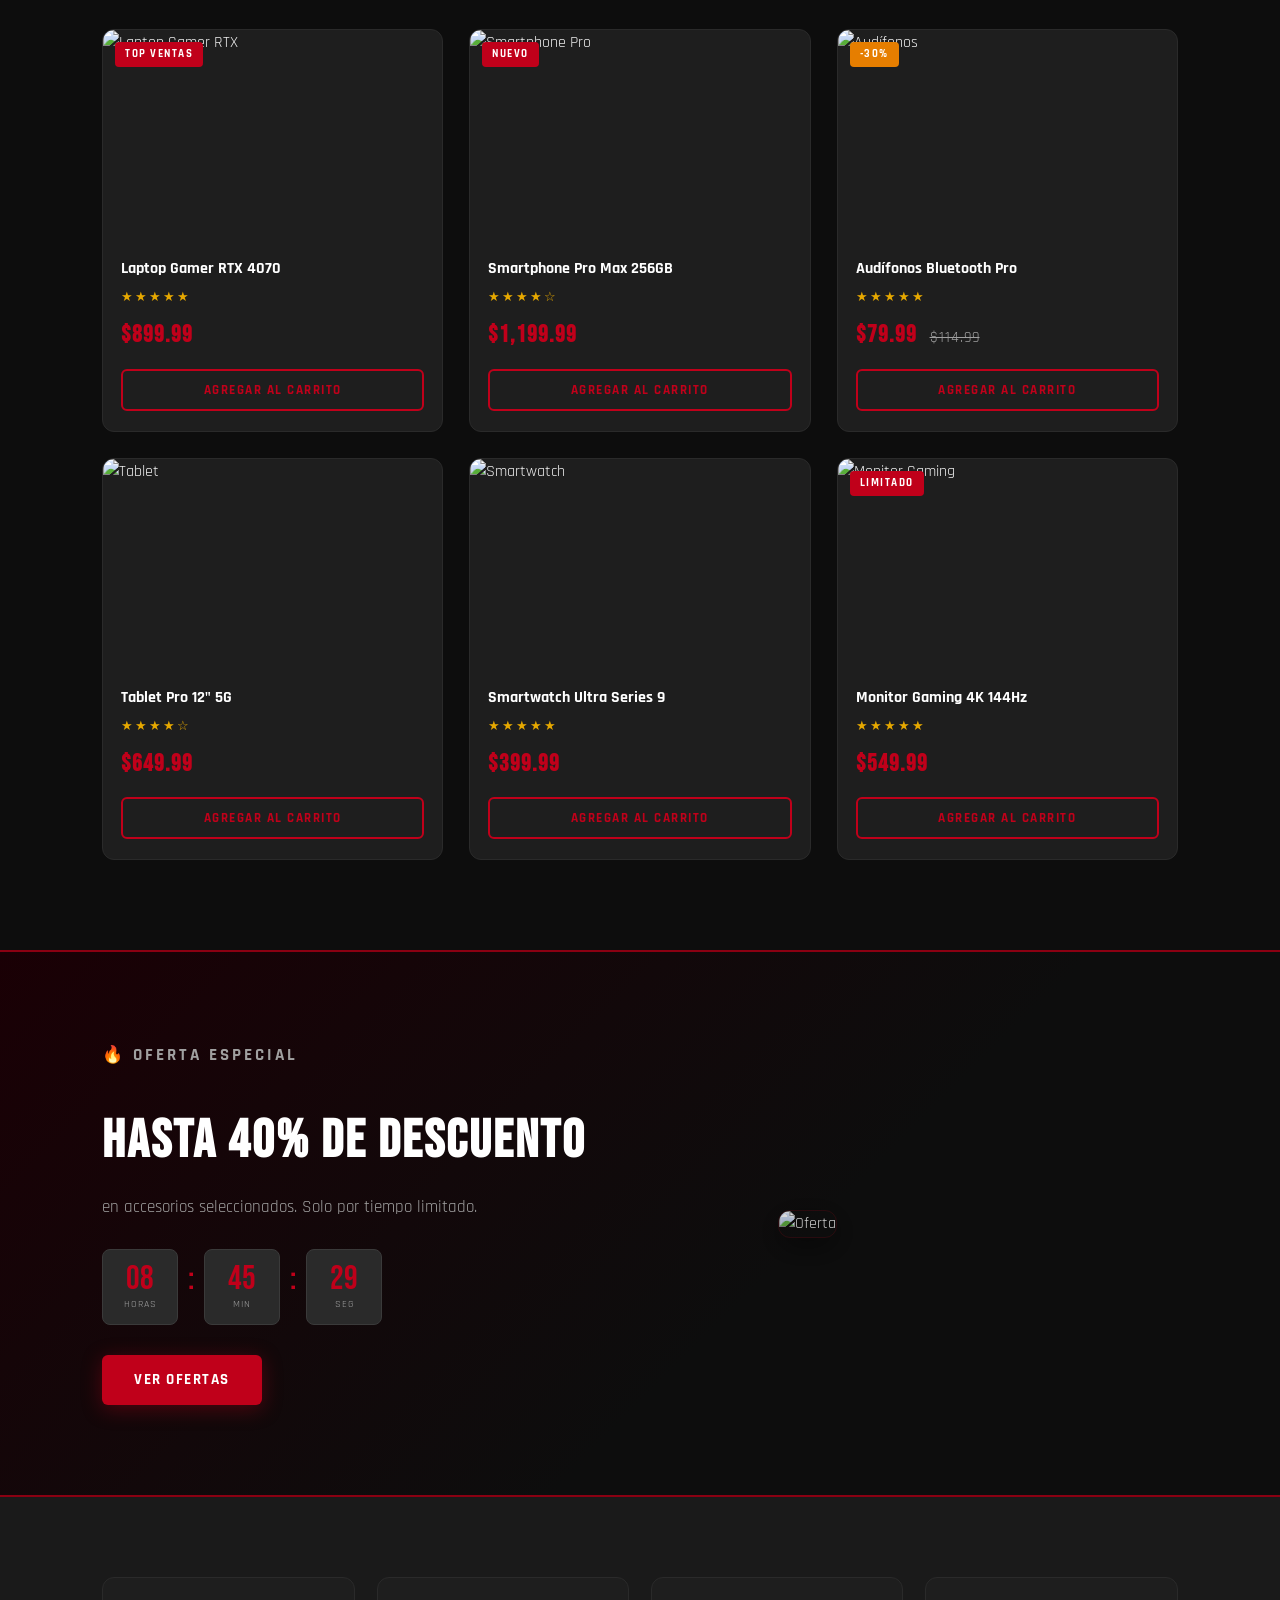
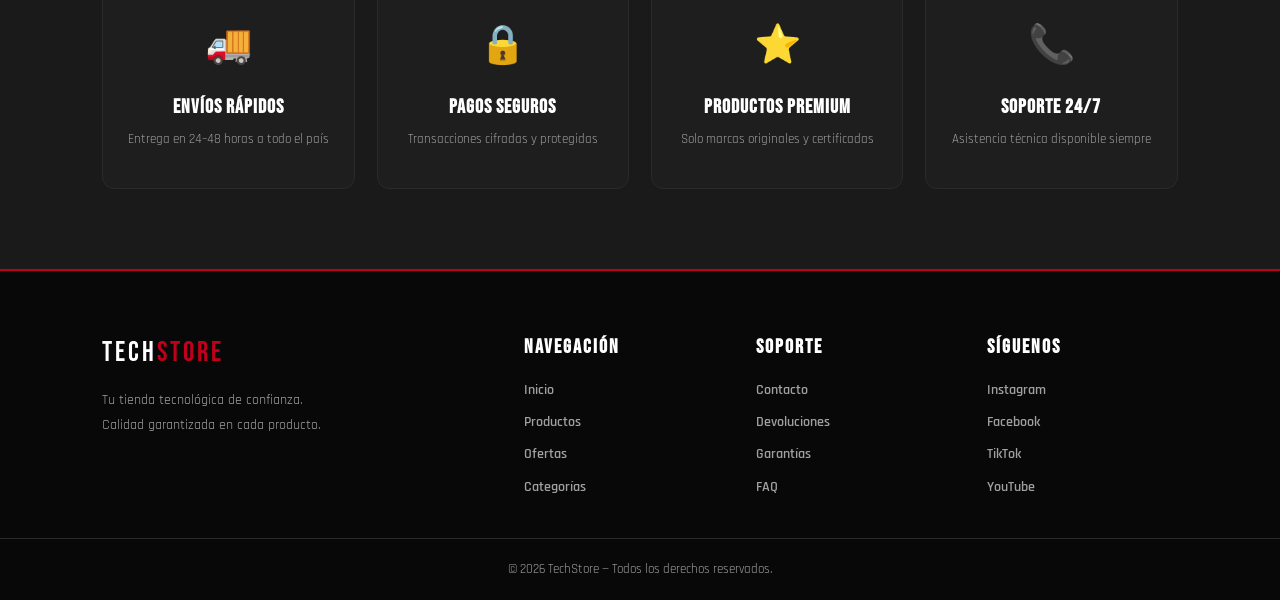
==== commit 31861674: "Update index.html" ====
--- a/index.html
+++ b/index.html
@@ -6,11 +6,8 @@
   <title>TechStore</title>
 
   <!-- ==================== ICONOS Y FAVICON ==================== -->
-  <!-- Favicon principal -->
   <link rel="icon" href="static.img/icon.png" type="image/png">
   <link rel="shortcut icon" href="static.img/icon.png" type="image/png">
-  
-  <!-- Apple Touch Icons -->
   <link rel="apple-touch-icon" href="static.img/icon.png">
   <link rel="apple-touch-icon" sizes="180x180" href="static.img/icon.png">
   <link rel="apple-touch-icon" sizes="192x192" href="static.img/icon.png">
@@ -42,7 +39,7 @@
   <header>
     <div class="logo">TECH<span>STORE</span></div>
     <nav>
-      <a href="#">Inicio</a>
+      <a href="index.html">Inicio</a>
       <a href="producto.html">Productos</a>
       <a href="ofertas.html">Ofertas</a>
       <a href="categorias.html">Categorías</a>
@@ -57,12 +54,10 @@
       <p class="hero-tag">⚡ NUEVA TEMPORADA 2026</p>
       <h1>La mejor tecnología<br /><span>al mejor precio</span></h1>
       <p class="hero-sub">Laptops, smartphones, accesorios y mucho más.<br />Envío gratis en compras mayores a $100.</p>
-    <!-- HERO — reemplaza tus dos botones actuales -->
-<div class="hero-buttons">
-  <a href="producto.html" class="btn-primary" style="text-decoration:none;display:inline-block;">Comprar Ahora</a>
-  <a href="ofertas.html" class="btn-outline" style="text-decoration:none;display:inline-block;">Ver Catálogo</a>
-</div>
-      
+      <div class="hero-buttons">
+        <a href="producto.html" class="btn-primary">Comprar Ahora</a>
+        <a href="ofertas.html" class="btn-outline">Ver Catálogo</a>
+      </div>
     </div>
     <div class="hero-image">
       <img src="https://images.unsplash.com/photo-1603302576837-37561b2e2302?w=700&q=80" alt="Laptop Gaming" />
@@ -176,7 +171,7 @@
         <div class="sep">:</div>
         <div class="time-box"><span id="segundos">30</span><small>Seg</small></div>
       </div>
-      <button class="btn-primary">Ver Ofertas</button>
+      <a href="ofertas.html" class="btn-primary" style="text-decoration:none;display:inline-block;">Ver Ofertas</a>
     </div>
     <div class="oferta-img">
       <img src="https://images.unsplash.com/photo-1491553895911-0055eca6402d?w=600&q=80" alt="Oferta" />
@@ -200,14 +195,14 @@
       </div>
       <div class="footer-links">
         <h4>Navegación</h4>
-        <a href="#">Inicio</a>
-        <a href="#">Productos</a>
-        <a href="#">Ofertas</a>
-        <a href="#">Categorías</a>
+        <a href="index.html">Inicio</a>
+        <a href="producto.html">Productos</a>
+        <a href="ofertas.html">Ofertas</a>
+        <a href="categorias.html">Categorías</a>
       </div>
       <div class="footer-links">
         <h4>Soporte</h4>
-        <a href="#">Contacto</a>
+        <a href="contacto.html">Contacto</a>
         <a href="#">Devoluciones</a>
         <a href="#">Garantías</a>
         <a href="#">FAQ</a>
--- a/style.css
+++ b/style.css
@@ -68,10 +68,7 @@
 }
 .install-close:hover { color: var(--rojo); }
 
-.install-icon {
-  font-size: 36px;
-  margin-bottom: 8px;
-}
+.install-icon { font-size: 36px; margin-bottom: 8px; }
 
 .install-container h3 {
   font-family: 'Bebas Neue', sans-serif;
@@ -181,7 +178,11 @@
   align-items: center;
   gap: 6px;
   font-weight: 700;
-}
+  user-select: none;
+  transition: color 0.2s;
+}
+.cart-icon:hover { color: var(--rojo); }
+
 .cart-count {
   background: var(--rojo);
   color: white;
@@ -216,9 +217,10 @@
   height: 500px;
   background: radial-gradient(circle, rgba(192,0,26,.12) 0%, transparent 70%);
   pointer-events: none;
-}
-
-.hero-content { max-width: 560px; z-index: 2; }
+  z-index: 0;
+}
+
+.hero-content { max-width: 560px; z-index: 2; position: relative; }
 
 .hero-tag {
   font-size: 12px;
@@ -249,7 +251,19 @@
   margin-bottom: 34px;
 }
 
-.hero-buttons { display: flex; gap: 14px; flex-wrap: wrap; }
+.hero-buttons {
+  display: flex;
+  gap: 14px;
+  flex-wrap: wrap;
+  position: relative;
+  z-index: 3;
+}
+
+/* fix para que <a> con clase btn se vea igual que <button> */
+a.btn-primary, a.btn-outline {
+  text-decoration: none;
+  display: inline-block;
+}
 
 .hero-image { z-index: 2; flex: 0 0 460px; max-width: 460px; }
 .hero-image img {
@@ -541,6 +555,165 @@
 .footer-links a:hover { color: var(--rojo); }
 .footer-bottom { border-top: 1px solid var(--gris); padding: 20px 8%; text-align: center; }
 .footer-bottom p { color: var(--texto-suave); font-size: 13px; }
+
+/* ============================
+   CARRITO DRAWER
+   ============================ */
+#cartOverlay {
+  position: fixed;
+  inset: 0;
+  background: rgba(0,0,0,0.6);
+  z-index: 998;
+  display: none;
+}
+
+#cartDrawer {
+  position: fixed;
+  top: 0;
+  right: 0;
+  height: 100%;
+  width: 340px;
+  max-width: 95vw;
+  background: var(--negro-card);
+  border-left: 2px solid var(--rojo-oscuro);
+  z-index: 999;
+  display: none;
+  flex-direction: column;
+  box-shadow: -8px 0 40px rgba(0,0,0,0.6);
+  animation: slideInRight 0.3s ease;
+}
+
+@keyframes slideInRight {
+  from { transform: translateX(100%); }
+  to   { transform: translateX(0); }
+}
+
+#cartDrawer.open { display: flex; }
+
+.cart-drawer-header {
+  padding: 18px 20px;
+  border-bottom: 1px solid var(--gris);
+  display: flex;
+  align-items: center;
+  justify-content: space-between;
+}
+.cart-drawer-header h3 {
+  font-family: 'Bebas Neue', sans-serif;
+  font-size: 22px;
+  letter-spacing: 2px;
+  color: var(--blanco);
+  margin: 0;
+}
+#closeCart {
+  background: none;
+  border: none;
+  color: var(--texto-suave);
+  font-size: 22px;
+  cursor: pointer;
+  padding: 4px 8px;
+  border-radius: 4px;
+  transition: color 0.2s;
+  line-height: 1;
+}
+#closeCart:hover { color: var(--rojo); }
+
+#cartItemsList {
+  flex: 1;
+  overflow-y: auto;
+  padding: 12px 16px;
+}
+#cartItemsList::-webkit-scrollbar { width: 4px; }
+#cartItemsList::-webkit-scrollbar-track { background: var(--negro); }
+#cartItemsList::-webkit-scrollbar-thumb { background: var(--gris-claro); border-radius: 2px; }
+
+.cart-drawer-item {
+  display: flex;
+  align-items: center;
+  gap: 12px;
+  padding: 12px 0;
+  border-bottom: 1px solid var(--gris);
+}
+.cart-drawer-item:last-child { border-bottom: none; }
+.cart-drawer-item img {
+  width: 52px;
+  height: 52px;
+  object-fit: cover;
+  border-radius: 6px;
+  background: var(--gris);
+}
+.cart-drawer-item-info { flex: 1; }
+.cart-drawer-item-info p:first-child {
+  font-size: 13px;
+  font-weight: 700;
+  color: var(--blanco);
+  margin: 0 0 3px;
+}
+.cart-drawer-item-info p:last-child {
+  font-size: 14px;
+  color: var(--rojo);
+  font-family: 'Bebas Neue', sans-serif;
+  letter-spacing: 1px;
+  margin: 0;
+}
+.cart-drawer-item button {
+  background: none;
+  border: none;
+  color: var(--texto-suave);
+  font-size: 18px;
+  cursor: pointer;
+  padding: 4px 6px;
+  border-radius: 4px;
+  transition: color 0.2s;
+  line-height: 1;
+}
+.cart-drawer-item button:hover { color: var(--rojo); }
+
+.cart-drawer-empty {
+  text-align: center;
+  padding: 40px 0;
+  color: var(--texto-suave);
+  font-size: 14px;
+}
+.cart-drawer-empty span { font-size: 40px; display: block; margin-bottom: 10px; }
+
+.cart-drawer-footer {
+  padding: 16px 20px;
+  border-top: 1px solid var(--gris);
+}
+.cart-drawer-total {
+  display: flex;
+  justify-content: space-between;
+  align-items: center;
+  margin-bottom: 14px;
+  font-size: 15px;
+  font-weight: 700;
+  color: var(--blanco);
+}
+.cart-drawer-total span:last-child {
+  font-family: 'Bebas Neue', sans-serif;
+  font-size: 22px;
+  color: var(--rojo);
+  letter-spacing: 1px;
+}
+#checkoutBtn {
+  width: 100%;
+  padding: 13px;
+  background: var(--rojo);
+  color: white;
+  border: none;
+  border-radius: 6px;
+  font-family: 'Rajdhani', sans-serif;
+  font-weight: 700;
+  font-size: 15px;
+  letter-spacing: 1.5px;
+  text-transform: uppercase;
+  cursor: pointer;
+  transition: background 0.2s, transform 0.15s;
+}
+#checkoutBtn:hover {
+  background: var(--rojo-hover);
+  transform: translateY(-2px);
+}
 
 /* ============================
    RESPONSIVE
@@ -567,4 +740,5 @@
   .categorias, .productos, .oferta, .beneficios { padding: 60px 5%; }
   .footer-top { grid-template-columns: 1fr; padding: 40px 5% 30px; }
   .install-container { bottom: 16px; right: 16px; left: 16px; width: auto; max-width: none; }
-}+  #cartDrawer { width: 100%; max-width: 100%; }
+}
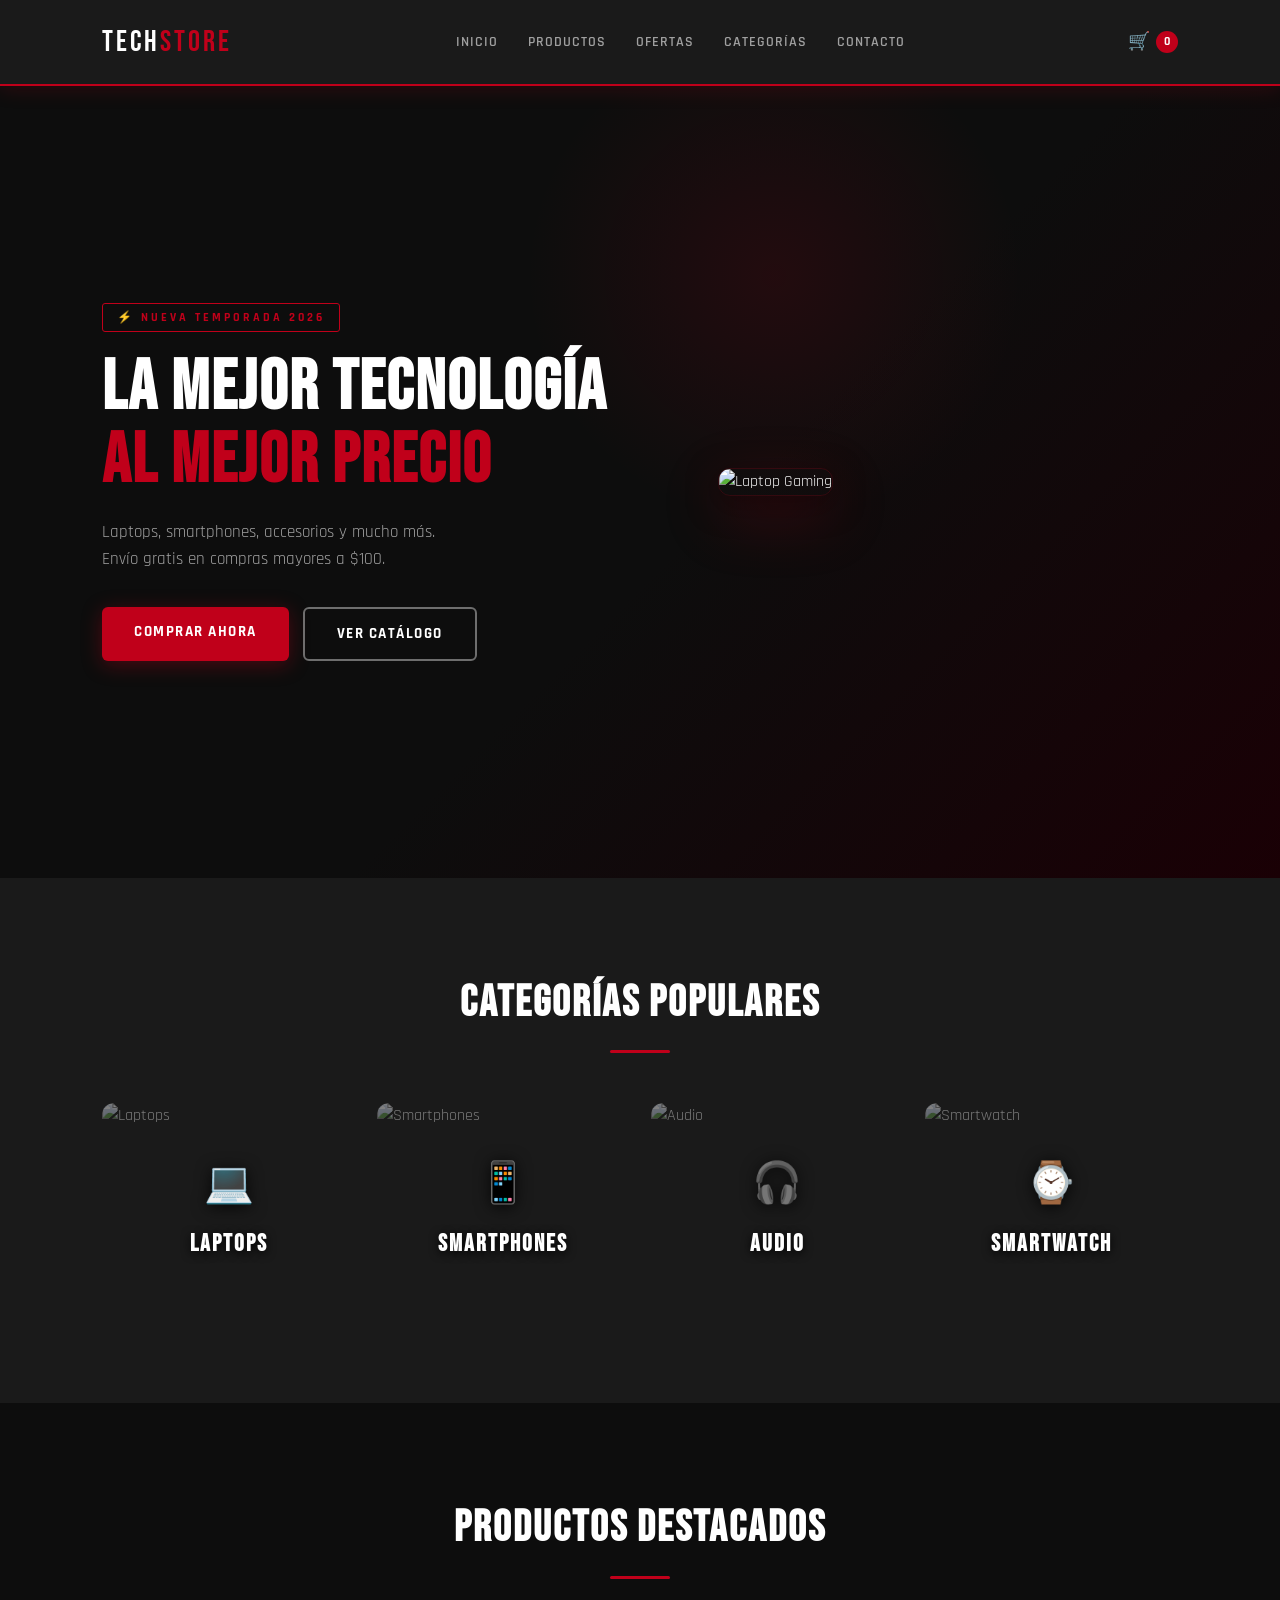
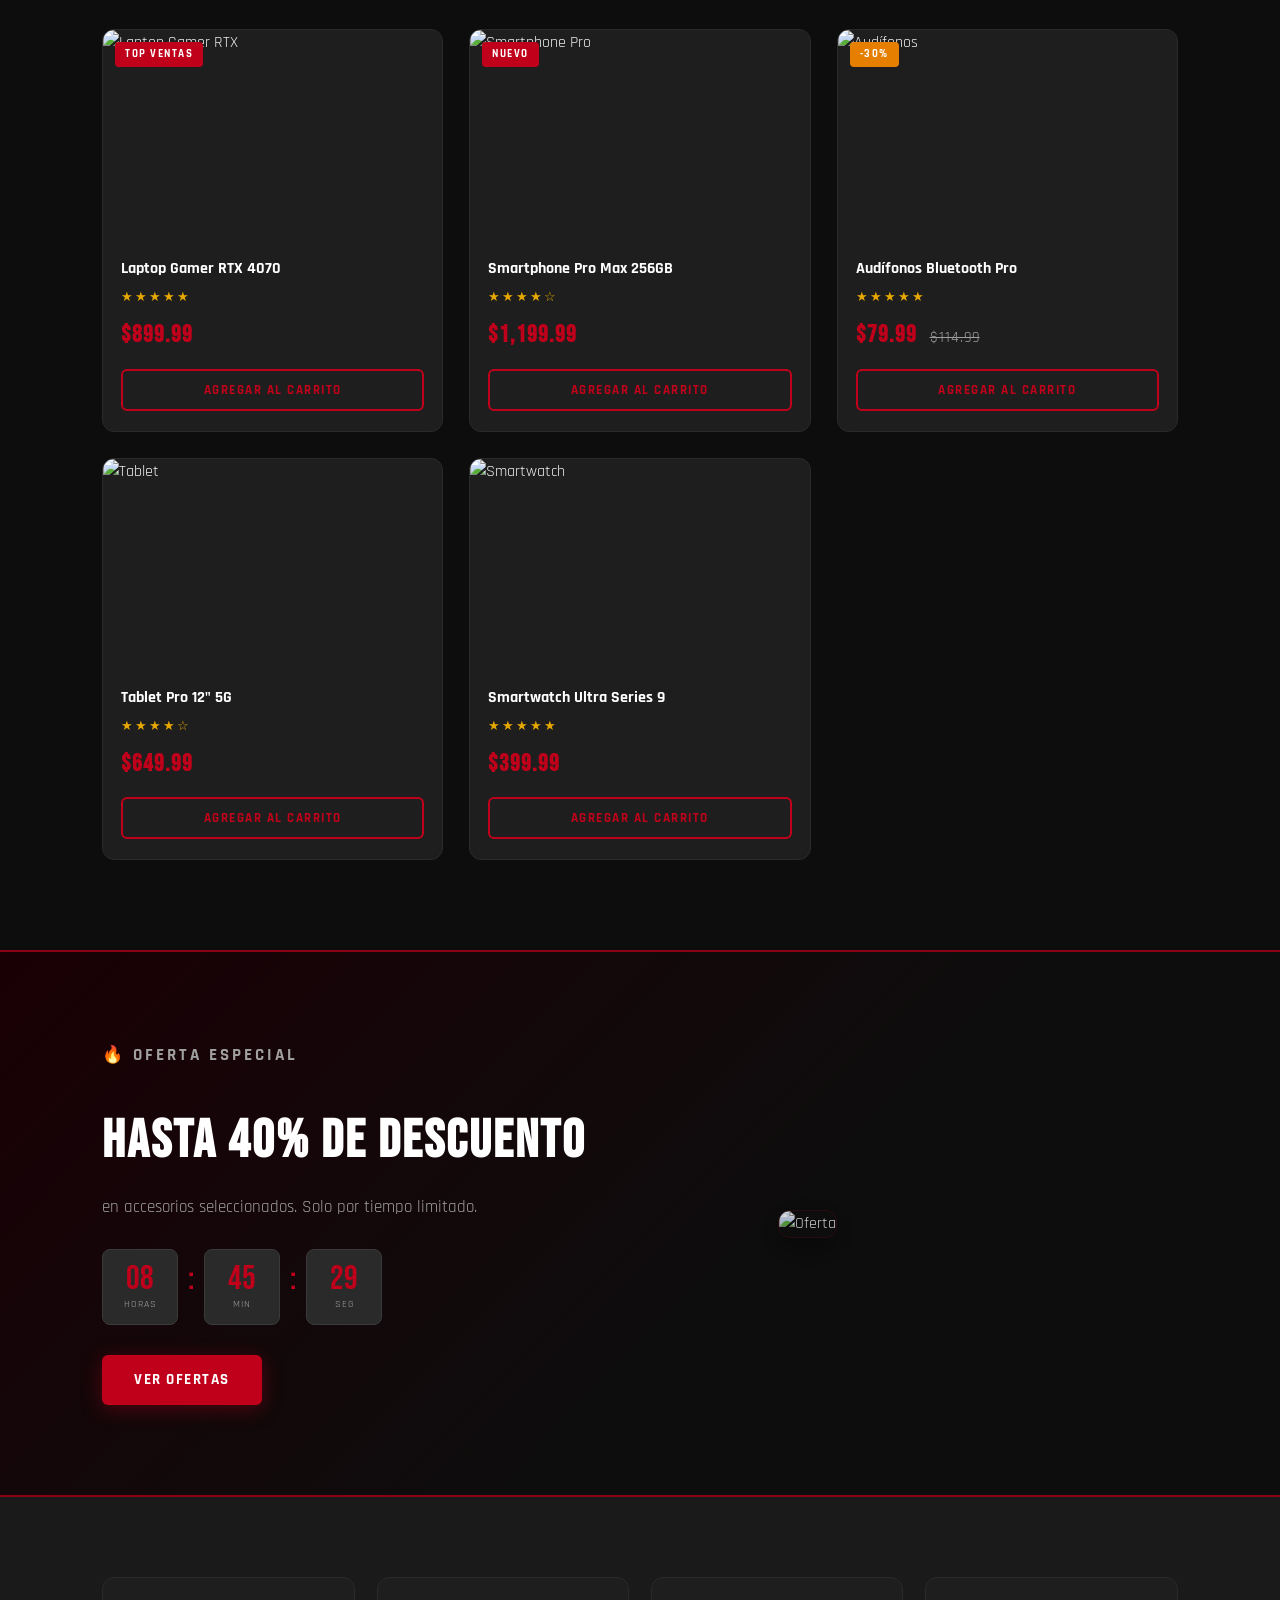
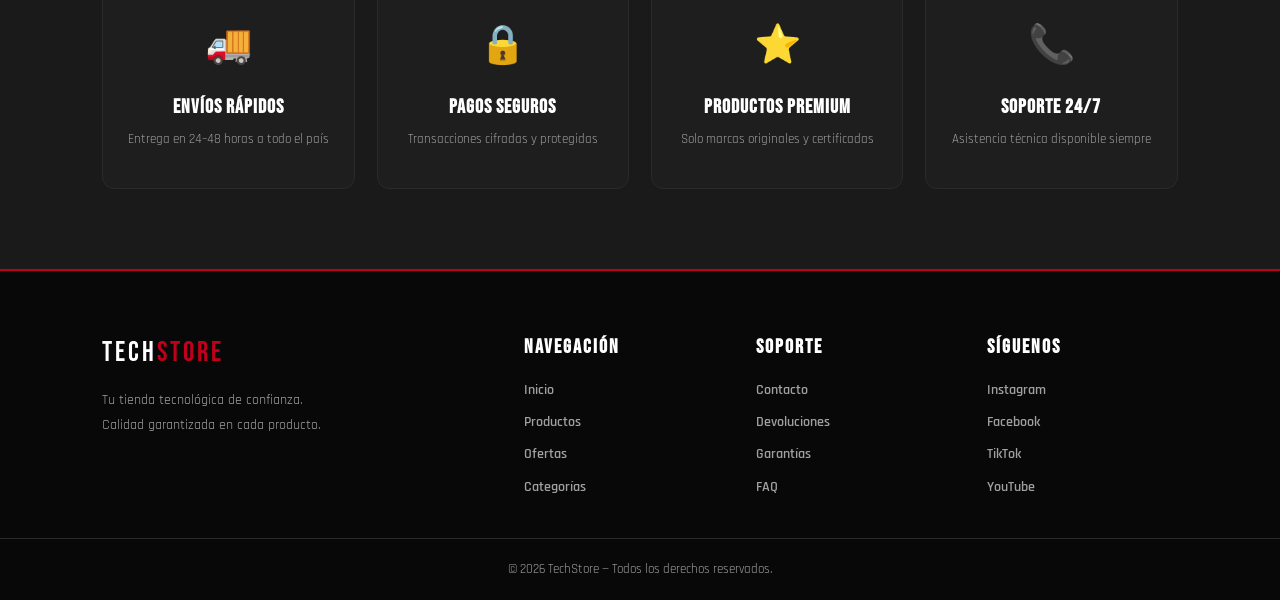
==== commit 29ed1030: "Update index.html" ====
--- a/index.html
+++ b/index.html
@@ -145,17 +145,7 @@
           <button class="btn-cart">Agregar al carrito</button>
         </div>
       </div>
-      <div class="producto">
-        <div class="badge">LIMITADO</div>
-        <img src="https://images.unsplash.com/photo-1593640408182-31c228e4be9a?w=500&q=80" alt="Monitor Gaming" />
-        <div class="producto-info">
-          <h3>Monitor Gaming 4K 144Hz</h3>
-          <div class="estrellas">★★★★★</div>
-          <p class="precio">$549.99</p>
-          <button class="btn-cart">Agregar al carrito</button>
-        </div>
-      </div>
-    </div>
+     
   </section>
 
   <!-- OFERTA -->
--- a/style.css
+++ b/style.css
@@ -259,7 +259,6 @@
   z-index: 3;
 }
 
-/* fix para que <a> con clase btn se vea igual que <button> */
 a.btn-primary, a.btn-outline {
   text-decoration: none;
   display: inline-block;
@@ -555,165 +554,6 @@
 .footer-links a:hover { color: var(--rojo); }
 .footer-bottom { border-top: 1px solid var(--gris); padding: 20px 8%; text-align: center; }
 .footer-bottom p { color: var(--texto-suave); font-size: 13px; }
-
-/* ============================
-   CARRITO DRAWER
-   ============================ */
-#cartOverlay {
-  position: fixed;
-  inset: 0;
-  background: rgba(0,0,0,0.6);
-  z-index: 998;
-  display: none;
-}
-
-#cartDrawer {
-  position: fixed;
-  top: 0;
-  right: 0;
-  height: 100%;
-  width: 340px;
-  max-width: 95vw;
-  background: var(--negro-card);
-  border-left: 2px solid var(--rojo-oscuro);
-  z-index: 999;
-  display: none;
-  flex-direction: column;
-  box-shadow: -8px 0 40px rgba(0,0,0,0.6);
-  animation: slideInRight 0.3s ease;
-}
-
-@keyframes slideInRight {
-  from { transform: translateX(100%); }
-  to   { transform: translateX(0); }
-}
-
-#cartDrawer.open { display: flex; }
-
-.cart-drawer-header {
-  padding: 18px 20px;
-  border-bottom: 1px solid var(--gris);
-  display: flex;
-  align-items: center;
-  justify-content: space-between;
-}
-.cart-drawer-header h3 {
-  font-family: 'Bebas Neue', sans-serif;
-  font-size: 22px;
-  letter-spacing: 2px;
-  color: var(--blanco);
-  margin: 0;
-}
-#closeCart {
-  background: none;
-  border: none;
-  color: var(--texto-suave);
-  font-size: 22px;
-  cursor: pointer;
-  padding: 4px 8px;
-  border-radius: 4px;
-  transition: color 0.2s;
-  line-height: 1;
-}
-#closeCart:hover { color: var(--rojo); }
-
-#cartItemsList {
-  flex: 1;
-  overflow-y: auto;
-  padding: 12px 16px;
-}
-#cartItemsList::-webkit-scrollbar { width: 4px; }
-#cartItemsList::-webkit-scrollbar-track { background: var(--negro); }
-#cartItemsList::-webkit-scrollbar-thumb { background: var(--gris-claro); border-radius: 2px; }
-
-.cart-drawer-item {
-  display: flex;
-  align-items: center;
-  gap: 12px;
-  padding: 12px 0;
-  border-bottom: 1px solid var(--gris);
-}
-.cart-drawer-item:last-child { border-bottom: none; }
-.cart-drawer-item img {
-  width: 52px;
-  height: 52px;
-  object-fit: cover;
-  border-radius: 6px;
-  background: var(--gris);
-}
-.cart-drawer-item-info { flex: 1; }
-.cart-drawer-item-info p:first-child {
-  font-size: 13px;
-  font-weight: 700;
-  color: var(--blanco);
-  margin: 0 0 3px;
-}
-.cart-drawer-item-info p:last-child {
-  font-size: 14px;
-  color: var(--rojo);
-  font-family: 'Bebas Neue', sans-serif;
-  letter-spacing: 1px;
-  margin: 0;
-}
-.cart-drawer-item button {
-  background: none;
-  border: none;
-  color: var(--texto-suave);
-  font-size: 18px;
-  cursor: pointer;
-  padding: 4px 6px;
-  border-radius: 4px;
-  transition: color 0.2s;
-  line-height: 1;
-}
-.cart-drawer-item button:hover { color: var(--rojo); }
-
-.cart-drawer-empty {
-  text-align: center;
-  padding: 40px 0;
-  color: var(--texto-suave);
-  font-size: 14px;
-}
-.cart-drawer-empty span { font-size: 40px; display: block; margin-bottom: 10px; }
-
-.cart-drawer-footer {
-  padding: 16px 20px;
-  border-top: 1px solid var(--gris);
-}
-.cart-drawer-total {
-  display: flex;
-  justify-content: space-between;
-  align-items: center;
-  margin-bottom: 14px;
-  font-size: 15px;
-  font-weight: 700;
-  color: var(--blanco);
-}
-.cart-drawer-total span:last-child {
-  font-family: 'Bebas Neue', sans-serif;
-  font-size: 22px;
-  color: var(--rojo);
-  letter-spacing: 1px;
-}
-#checkoutBtn {
-  width: 100%;
-  padding: 13px;
-  background: var(--rojo);
-  color: white;
-  border: none;
-  border-radius: 6px;
-  font-family: 'Rajdhani', sans-serif;
-  font-weight: 700;
-  font-size: 15px;
-  letter-spacing: 1.5px;
-  text-transform: uppercase;
-  cursor: pointer;
-  transition: background 0.2s, transform 0.15s;
-}
-#checkoutBtn:hover {
-  background: var(--rojo-hover);
-  transform: translateY(-2px);
-}
 
 /* ============================
    RESPONSIVE
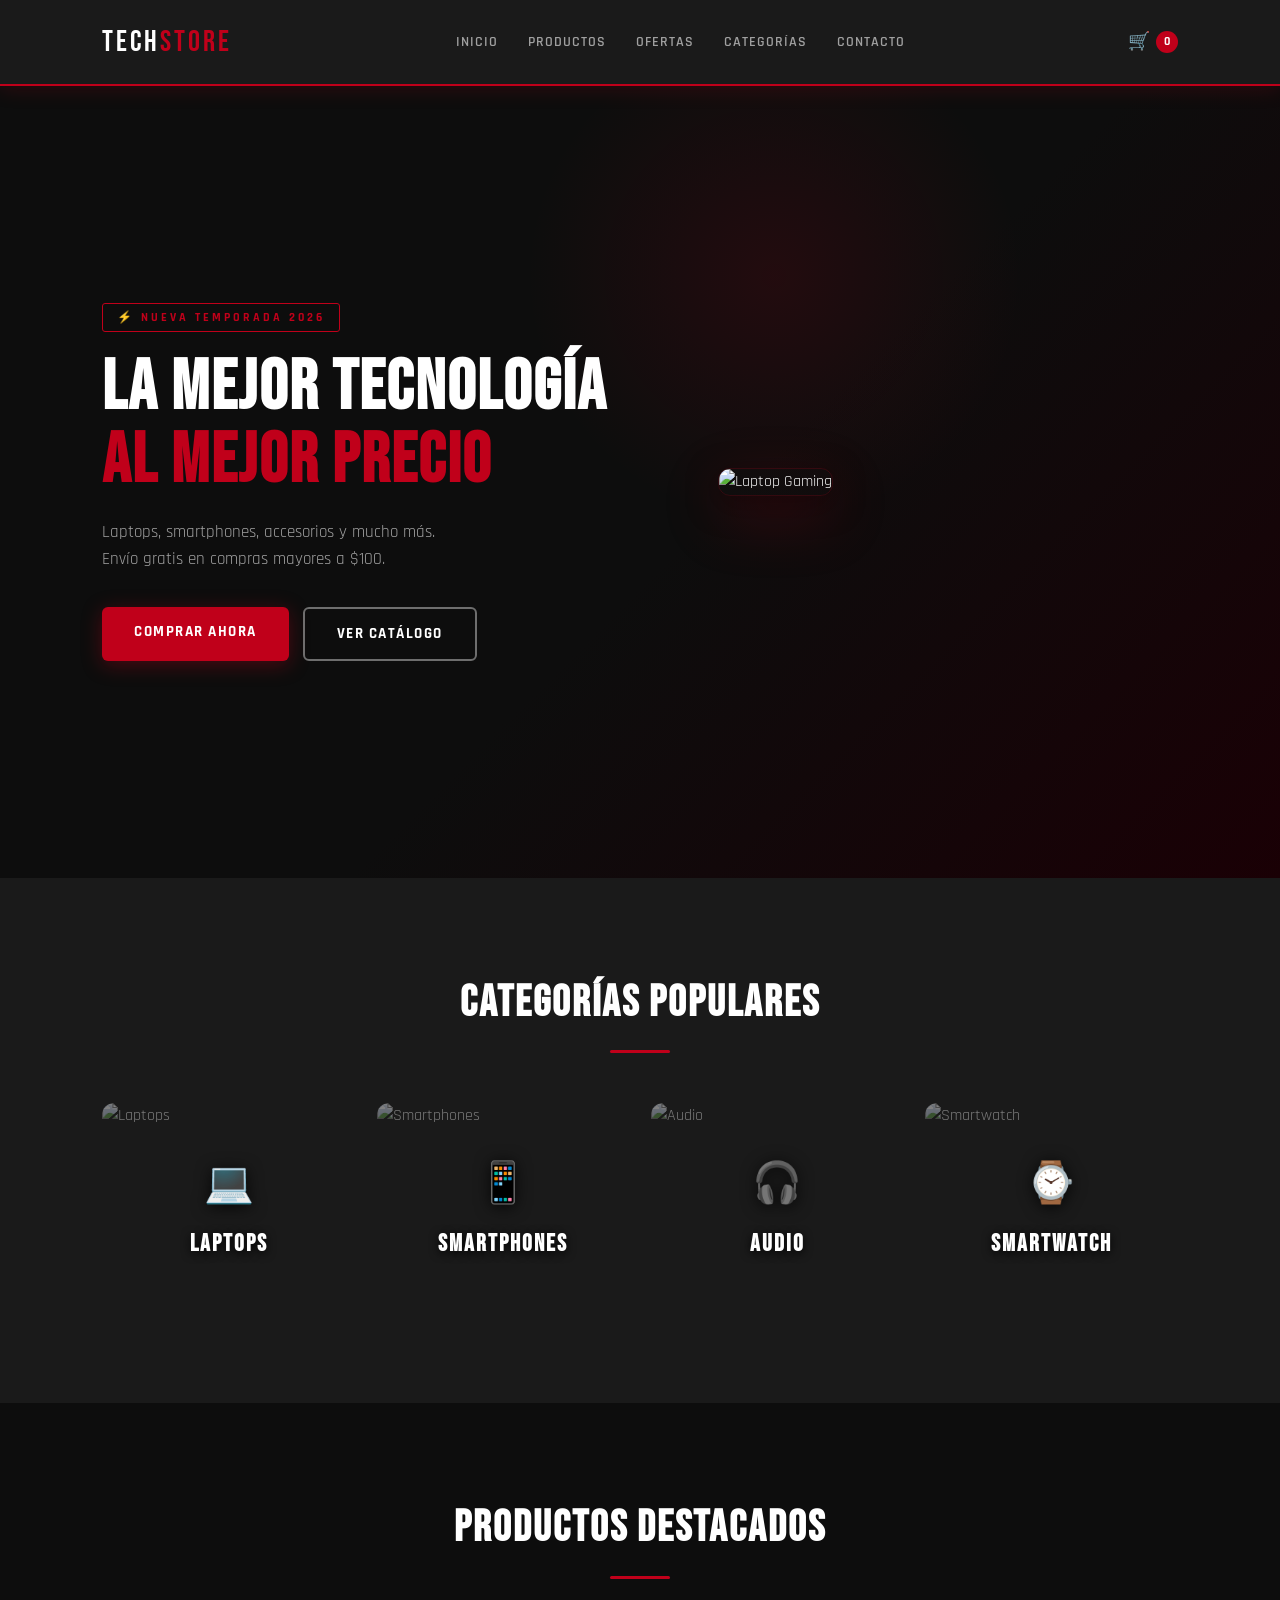
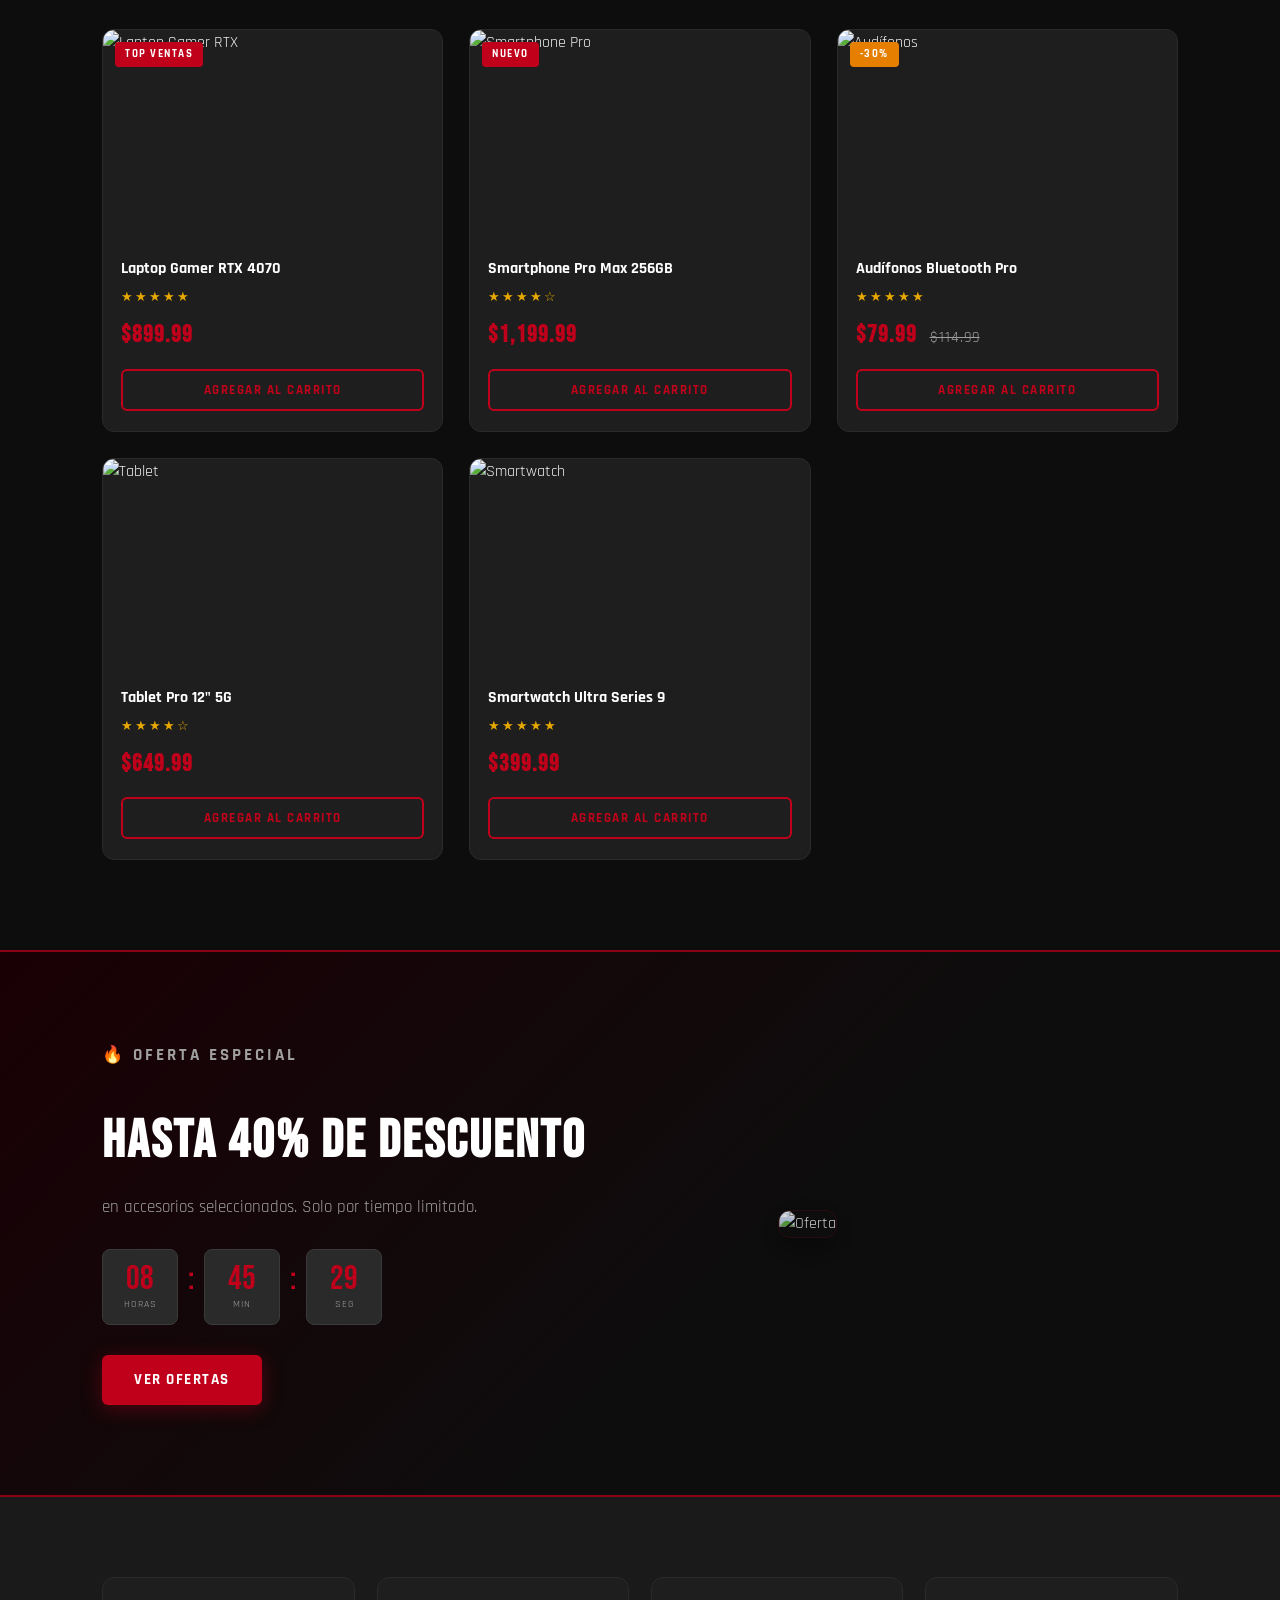
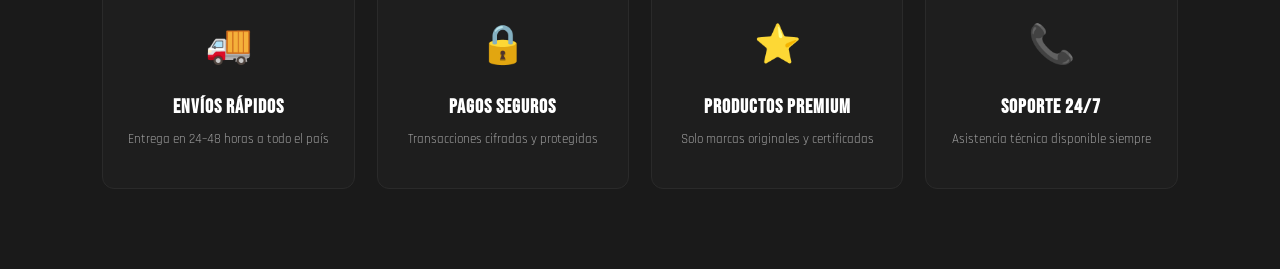
==== commit cb1ee255: "Update index.html" ====
--- a/index.html
+++ b/index.html
@@ -177,38 +177,7 @@
   </section>
 
   <!-- FOOTER -->
-  <footer>
-    <div class="footer-top">
-      <div class="footer-brand">
-        <div class="logo">TECH<span>STORE</span></div>
-        <p>Tu tienda tecnológica de confianza.<br />Calidad garantizada en cada producto.</p>
-      </div>
-      <div class="footer-links">
-        <h4>Navegación</h4>
-        <a href="index.html">Inicio</a>
-        <a href="producto.html">Productos</a>
-        <a href="ofertas.html">Ofertas</a>
-        <a href="categorias.html">Categorías</a>
-      </div>
-      <div class="footer-links">
-        <h4>Soporte</h4>
-        <a href="contacto.html">Contacto</a>
-        <a href="#">Devoluciones</a>
-        <a href="#">Garantías</a>
-        <a href="#">FAQ</a>
-      </div>
-      <div class="footer-links">
-        <h4>Síguenos</h4>
-        <a href="#">Instagram</a>
-        <a href="#">Facebook</a>
-        <a href="#">TikTok</a>
-        <a href="#">YouTube</a>
-      </div>
-    </div>
-    <div class="footer-bottom">
-      <p>© 2026 TechStore — Todos los derechos reservados.</p>
-    </div>
-  </footer>
+ 
 
   <script src="app.js"></script>
 </body>
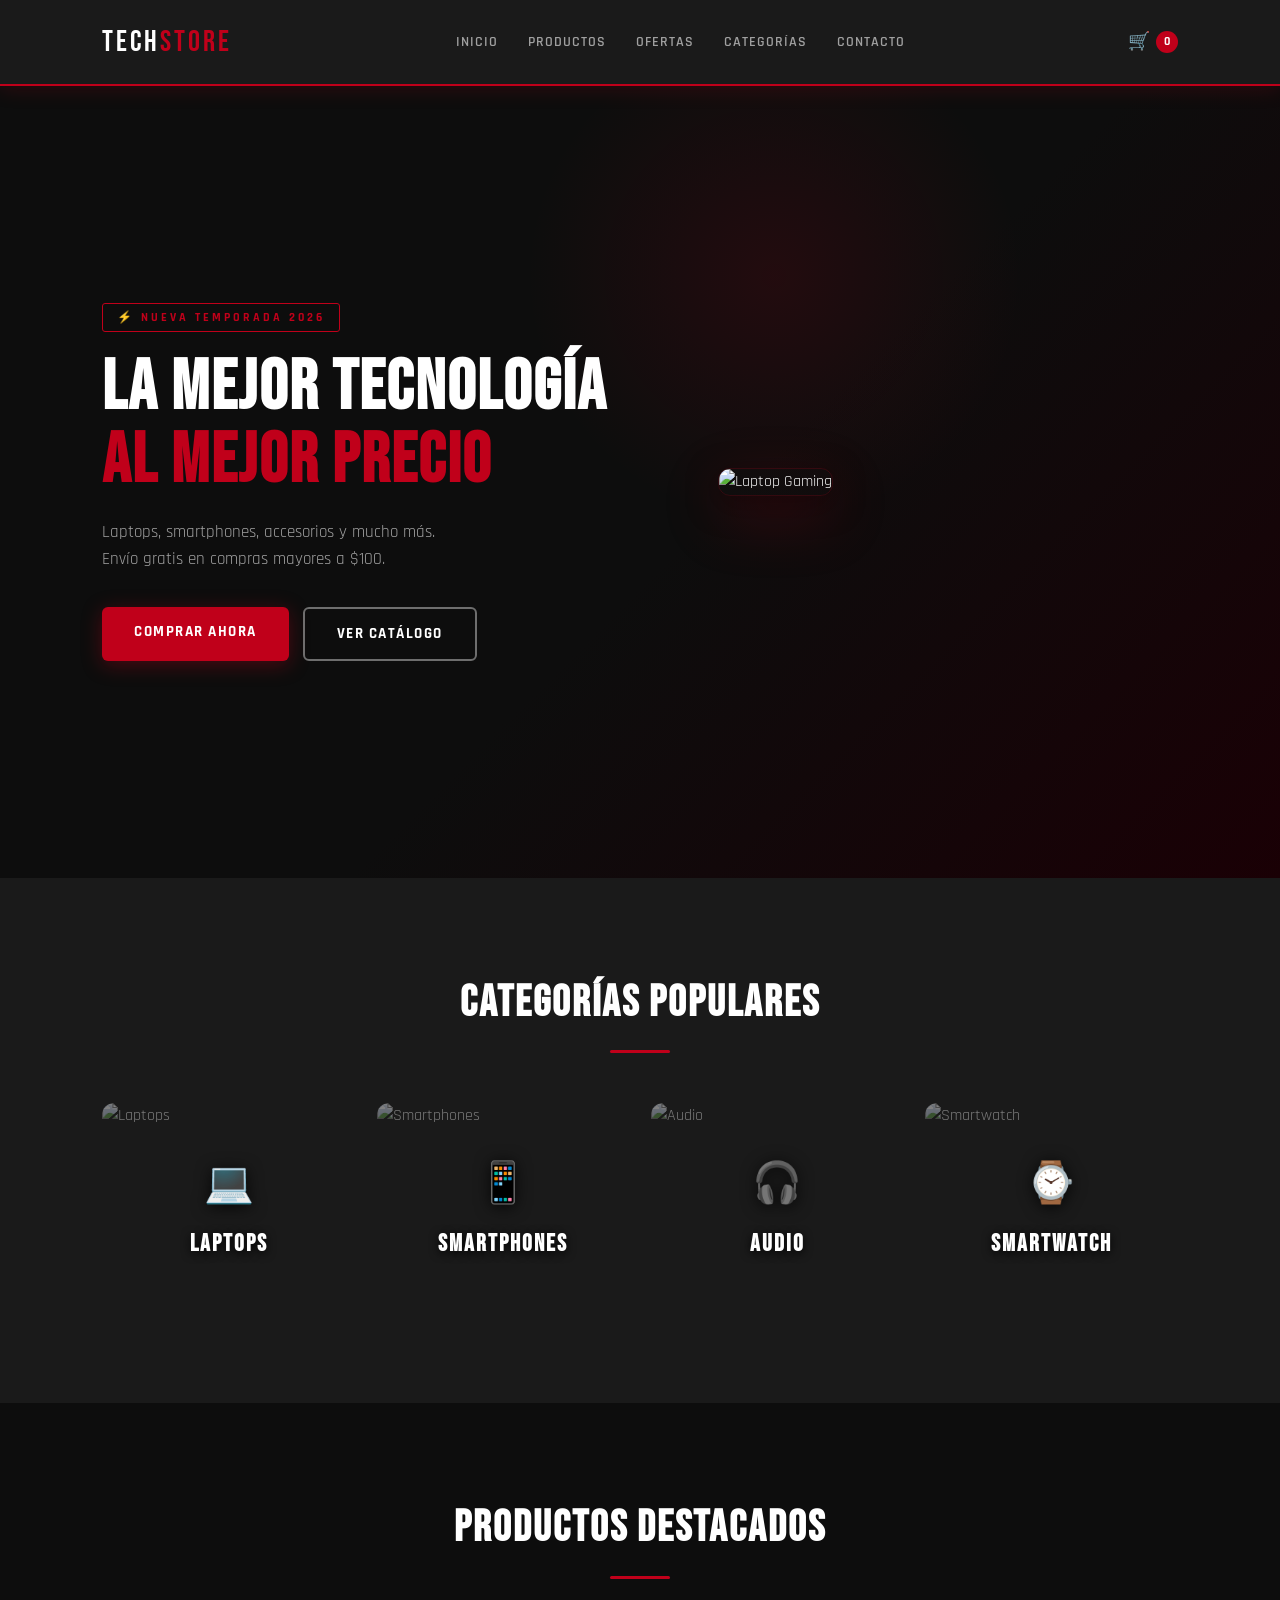
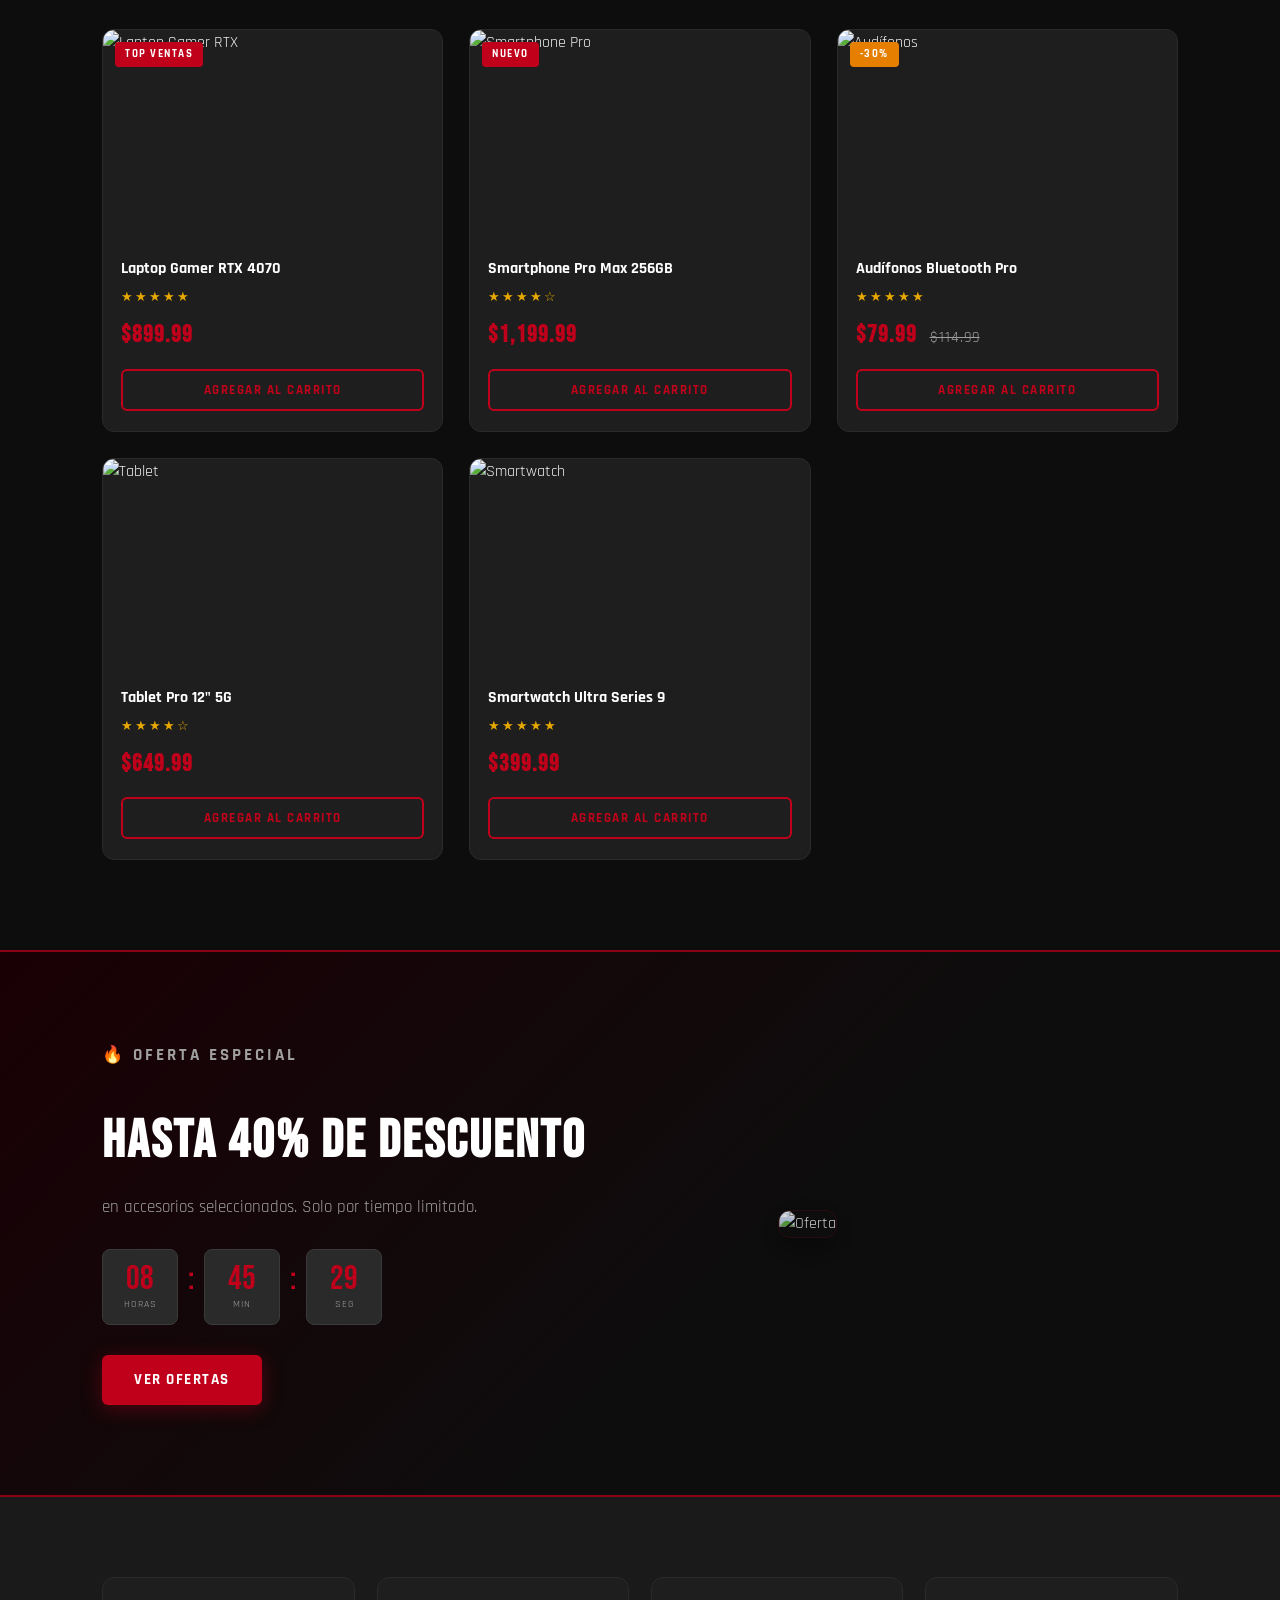
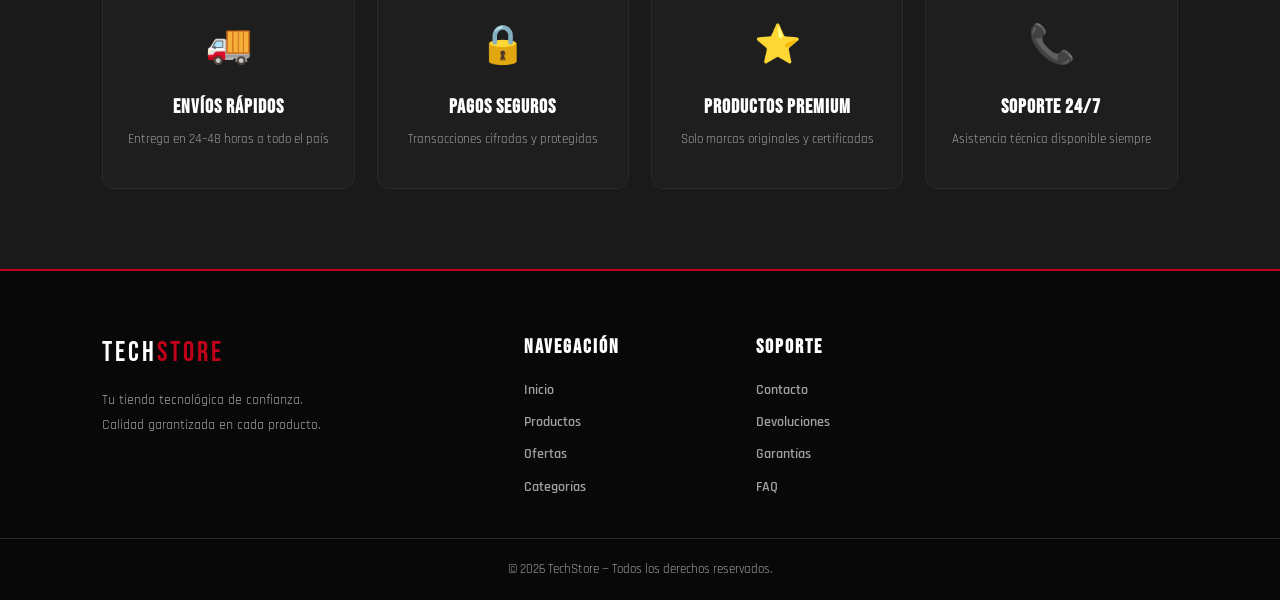
==== commit fa174964: "Update index.html" ====
--- a/index.html
+++ b/index.html
@@ -145,7 +145,7 @@
           <button class="btn-cart">Agregar al carrito</button>
         </div>
       </div>
-     
+    </div>
   </section>
 
   <!-- OFERTA -->
@@ -177,7 +177,31 @@
   </section>
 
   <!-- FOOTER -->
- 
+  <footer>
+    <div class="footer-top">
+      <div class="footer-brand">
+        <div class="logo">TECH<span>STORE</span></div>
+        <p>Tu tienda tecnológica de confianza.<br />Calidad garantizada en cada producto.</p>
+      </div>
+      <div class="footer-links">
+        <h4>Navegación</h4>
+        <a href="index.html">Inicio</a>
+        <a href="producto.html">Productos</a>
+        <a href="ofertas.html">Ofertas</a>
+        <a href="categorias.html">Categorías</a>
+      </div>
+      <div class="footer-links">
+        <h4>Soporte</h4>
+        <a href="contacto.html">Contacto</a>
+        <a href="#">Devoluciones</a>
+        <a href="#">Garantías</a>
+        <a href="#">FAQ</a>
+      </div>
+    </div>
+    <div class="footer-bottom">
+      <p>© 2026 TechStore — Todos los derechos reservados.</p>
+    </div>
+  </footer>
 
   <script src="app.js"></script>
 </body>
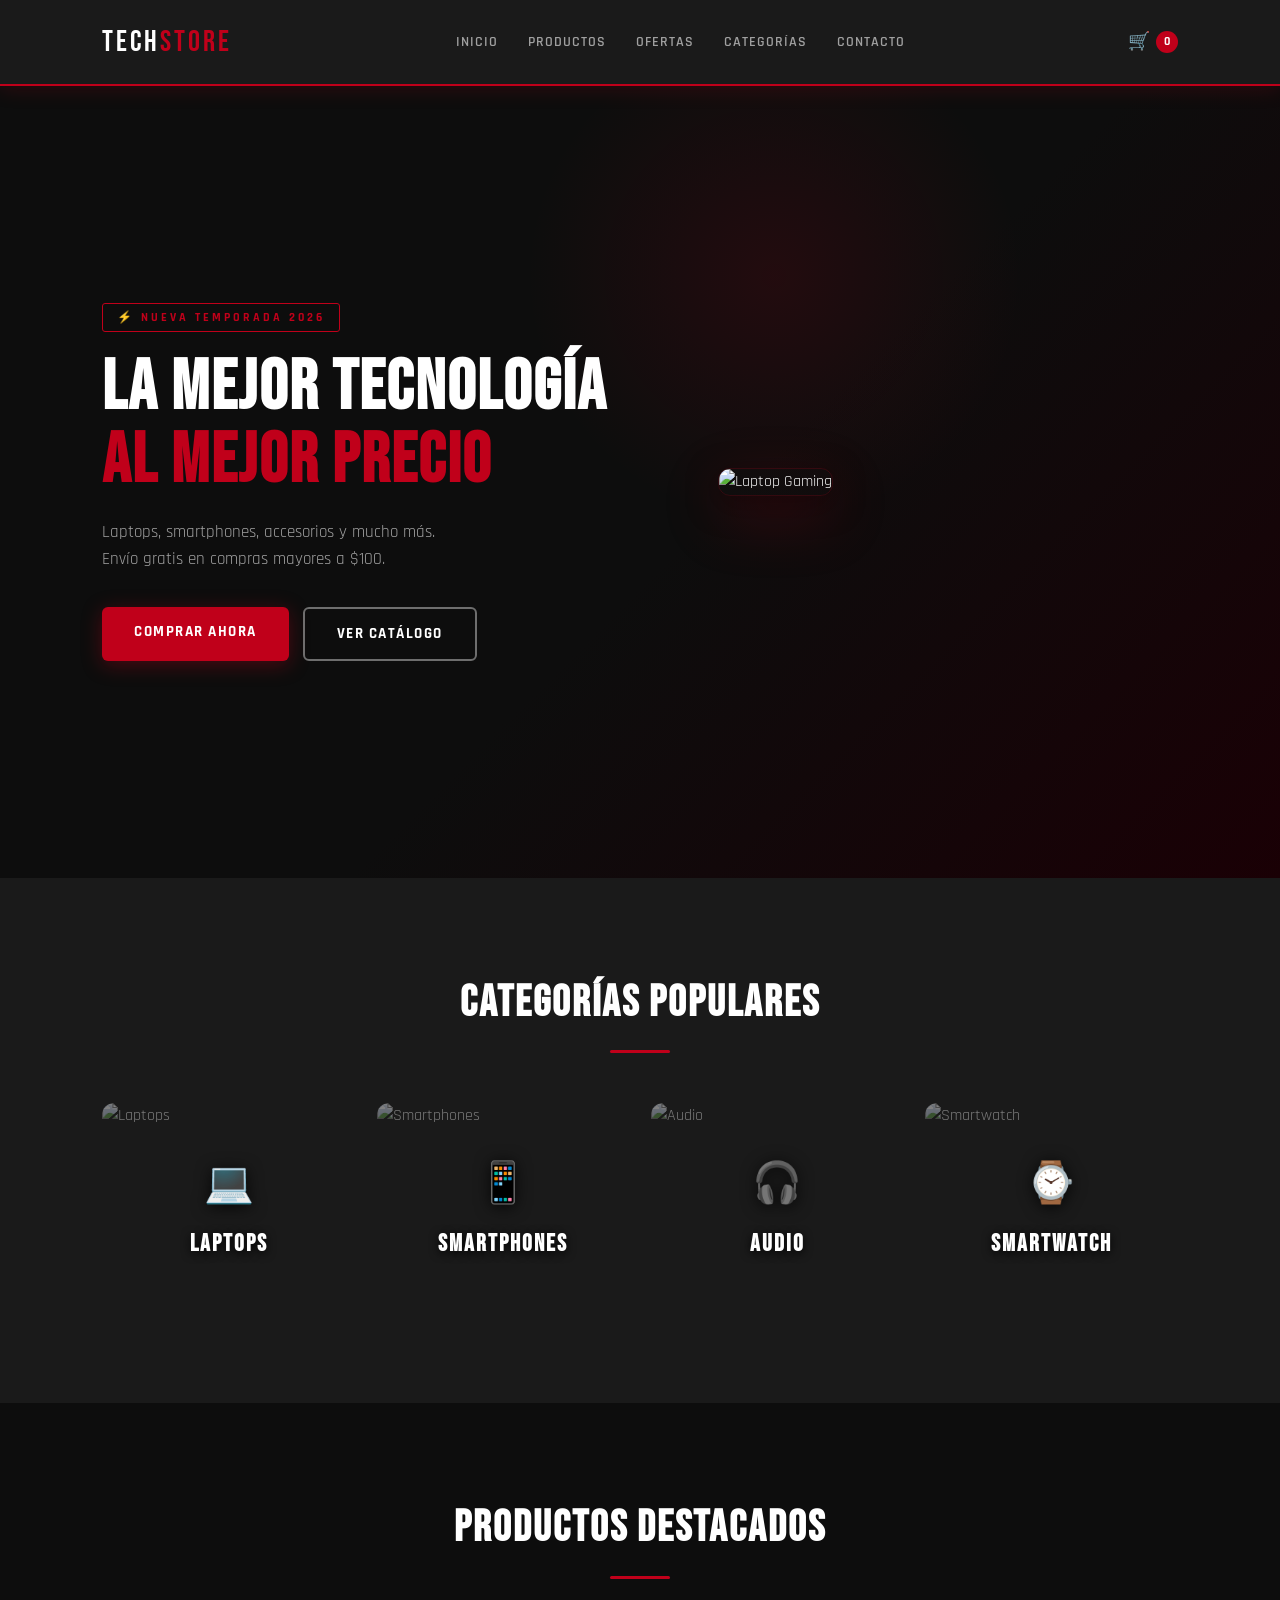
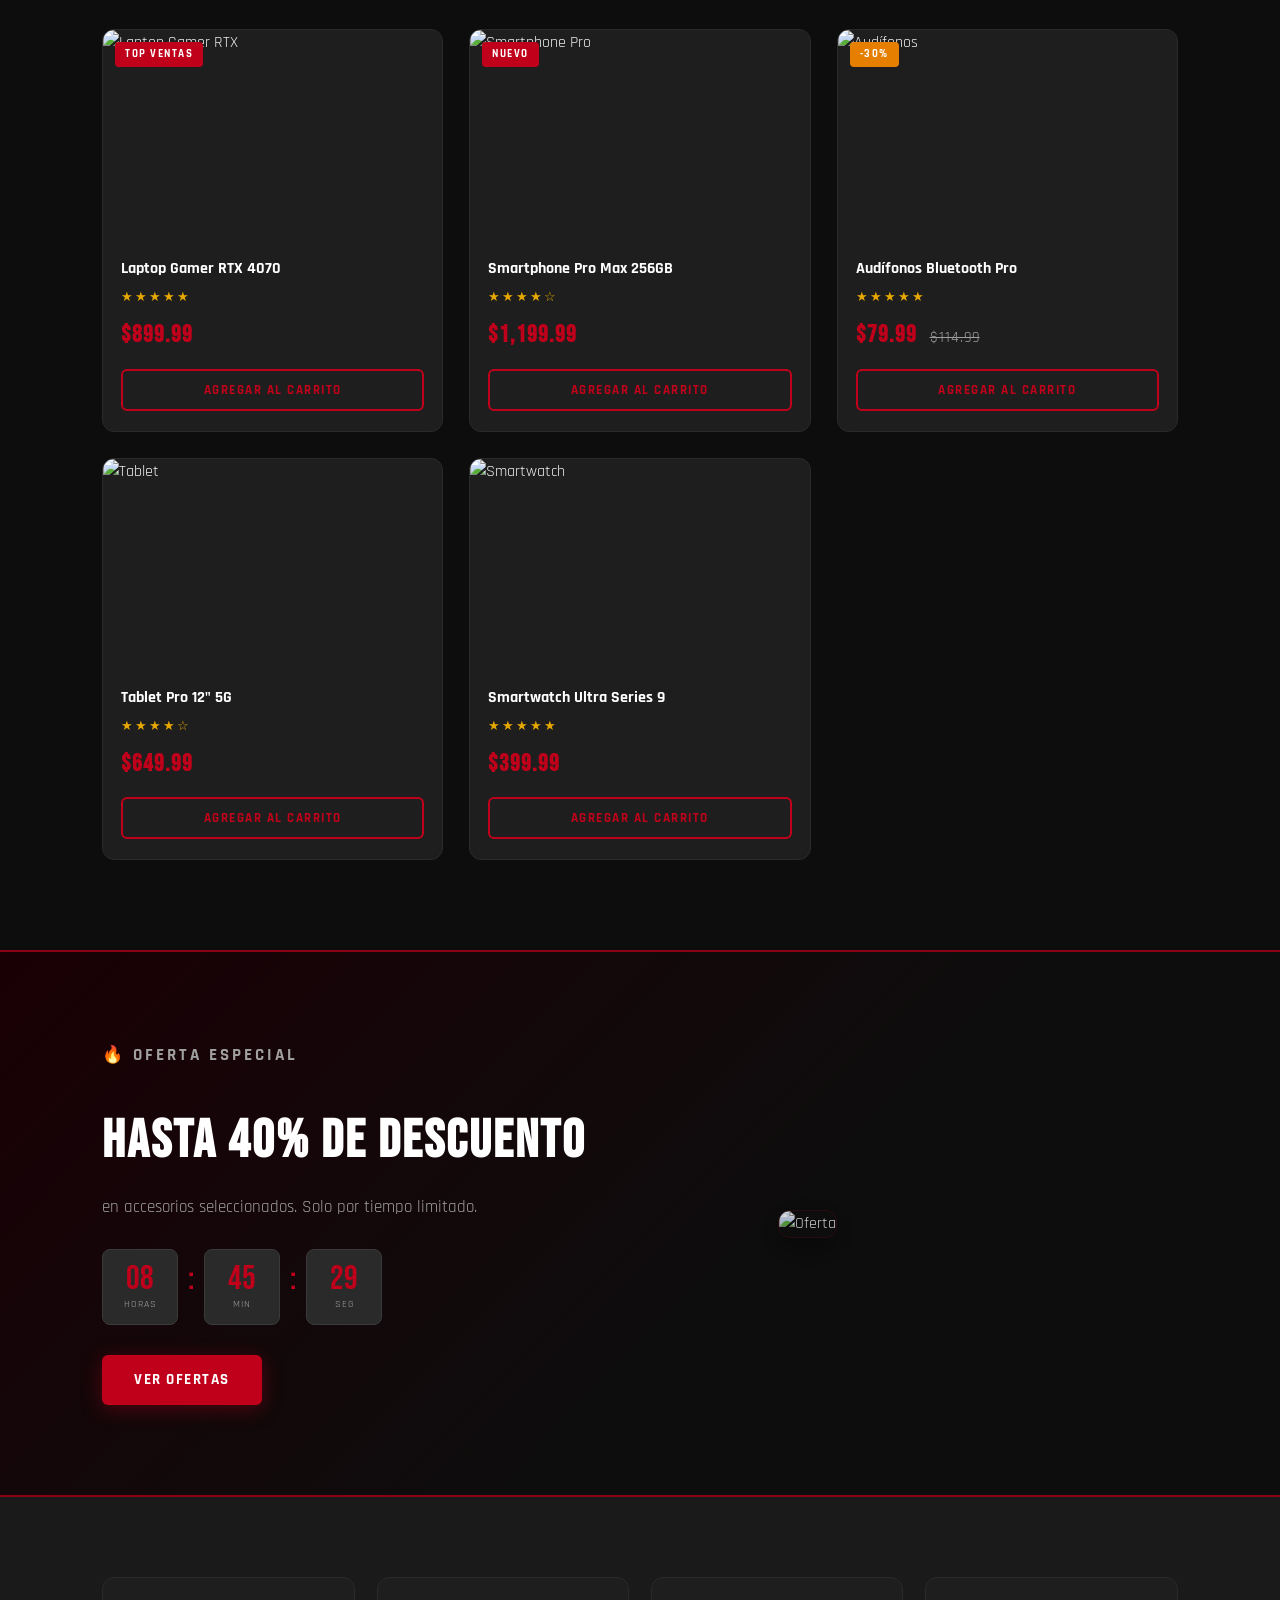
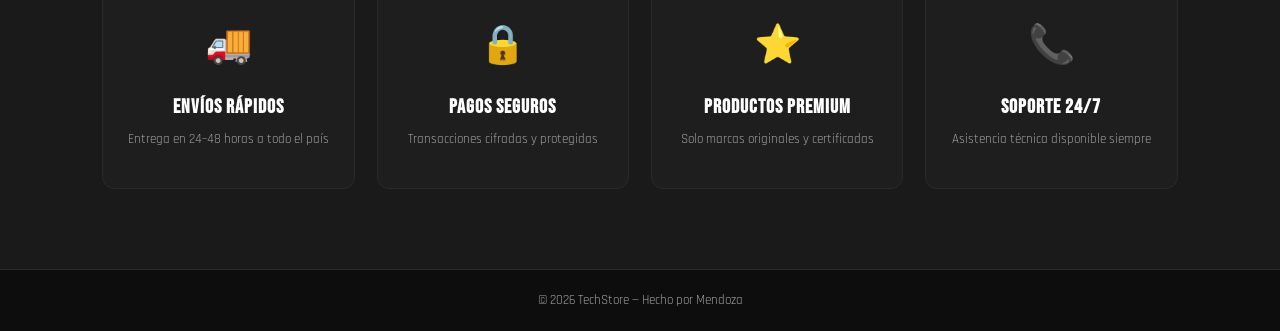
==== commit 2c66e4cc: "Update index.html" ====
--- a/index.html
+++ b/index.html
@@ -177,32 +177,10 @@
   </section>
 
   <!-- FOOTER -->
-  <footer>
-    <div class="footer-top">
-      <div class="footer-brand">
-        <div class="logo">TECH<span>STORE</span></div>
-        <p>Tu tienda tecnológica de confianza.<br />Calidad garantizada en cada producto.</p>
-      </div>
-      <div class="footer-links">
-        <h4>Navegación</h4>
-        <a href="index.html">Inicio</a>
-        <a href="producto.html">Productos</a>
-        <a href="ofertas.html">Ofertas</a>
-        <a href="categorias.html">Categorías</a>
-      </div>
-      <div class="footer-links">
-        <h4>Soporte</h4>
-        <a href="contacto.html">Contacto</a>
-        <a href="#">Devoluciones</a>
-        <a href="#">Garantías</a>
-        <a href="#">FAQ</a>
-      </div>
+  
+<div class="footer-bottom">
+      <p>© 2026 TechStore — Hecho por Mendoza</p>
     </div>
-    <div class="footer-bottom">
-      <p>© 2026 TechStore — Todos los derechos reservados.</p>
-    </div>
-  </footer>
-
   <script src="app.js"></script>
 </body>
 </html>
--- a/style.css
+++ b/style.css
@@ -537,7 +537,7 @@
 .footer-top {
   padding: 60px 8% 40px;
   display: grid;
-  grid-template-columns: 2fr 1fr 1fr 1fr;
+  grid-template-columns: 2fr 1fr 1fr;
   gap: 40px;
 }
 .footer-brand .logo { font-size: 28px; margin-bottom: 12px; display: block; }
